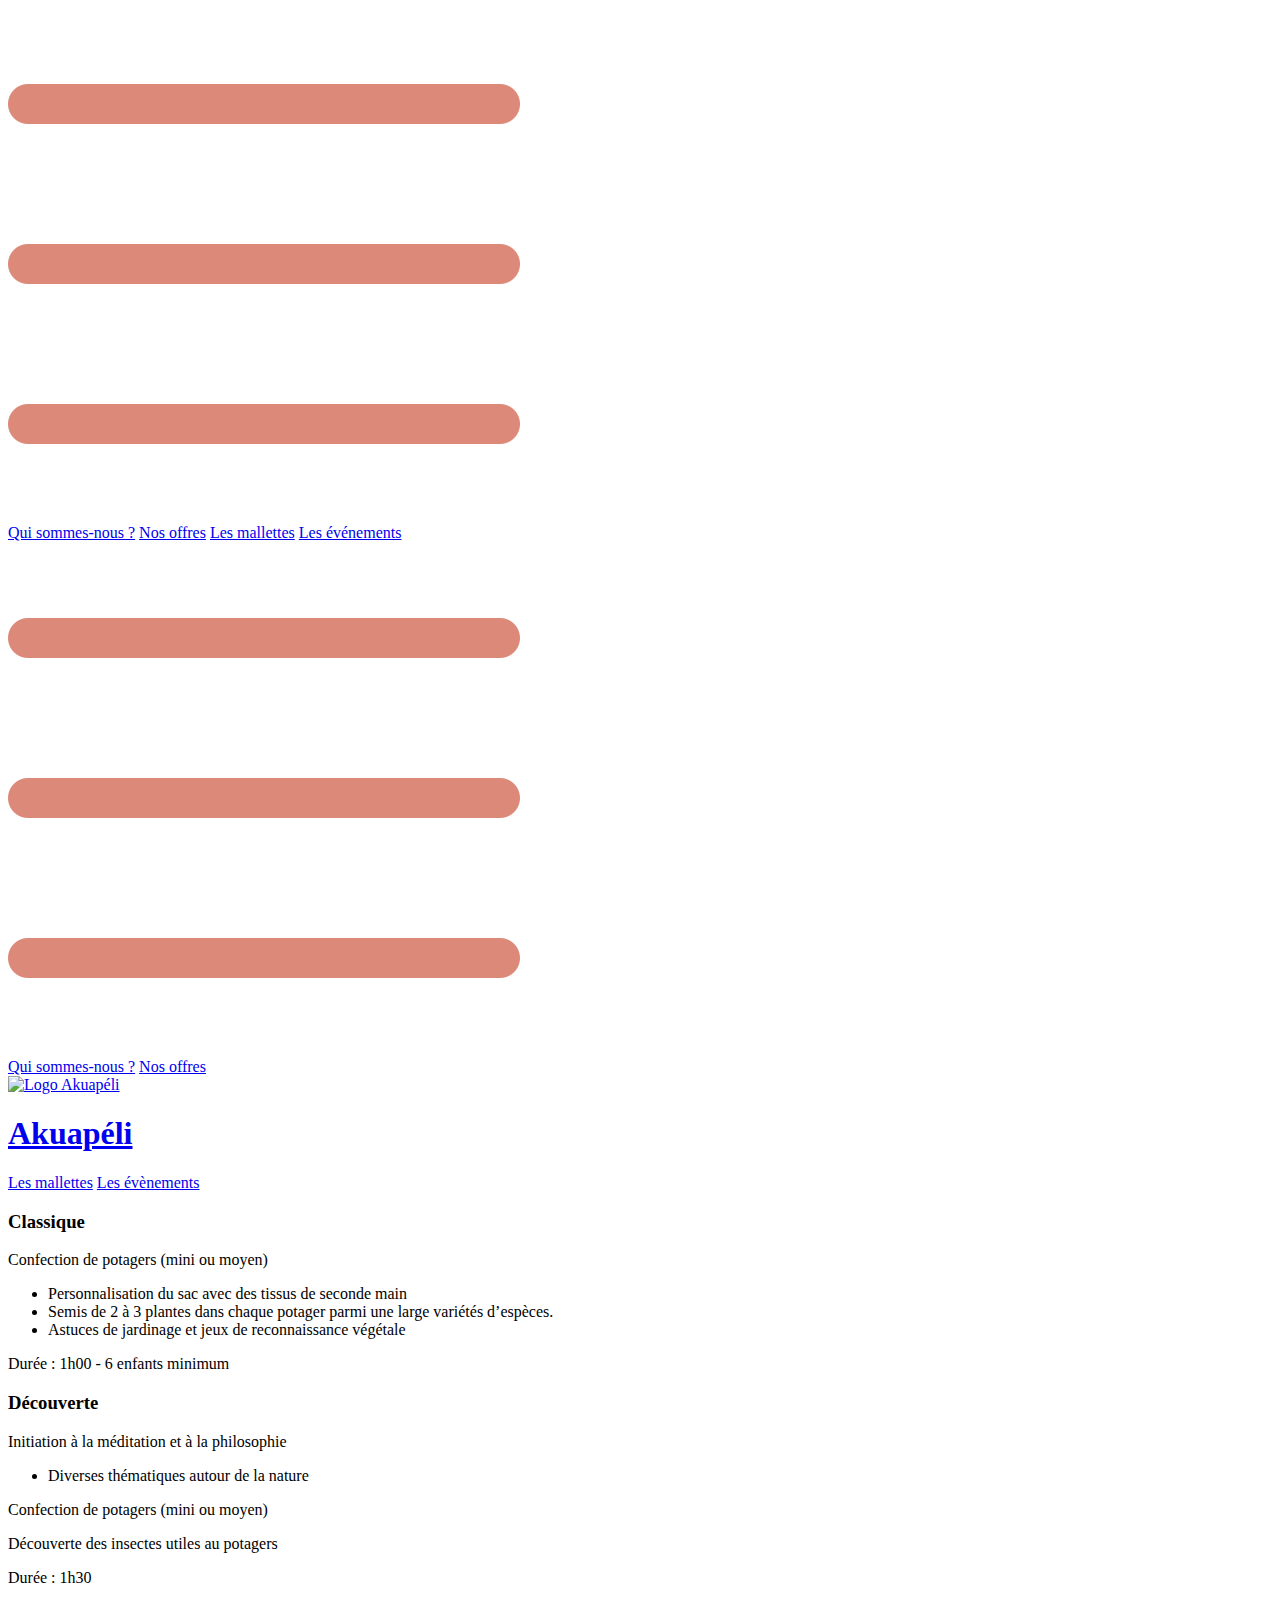
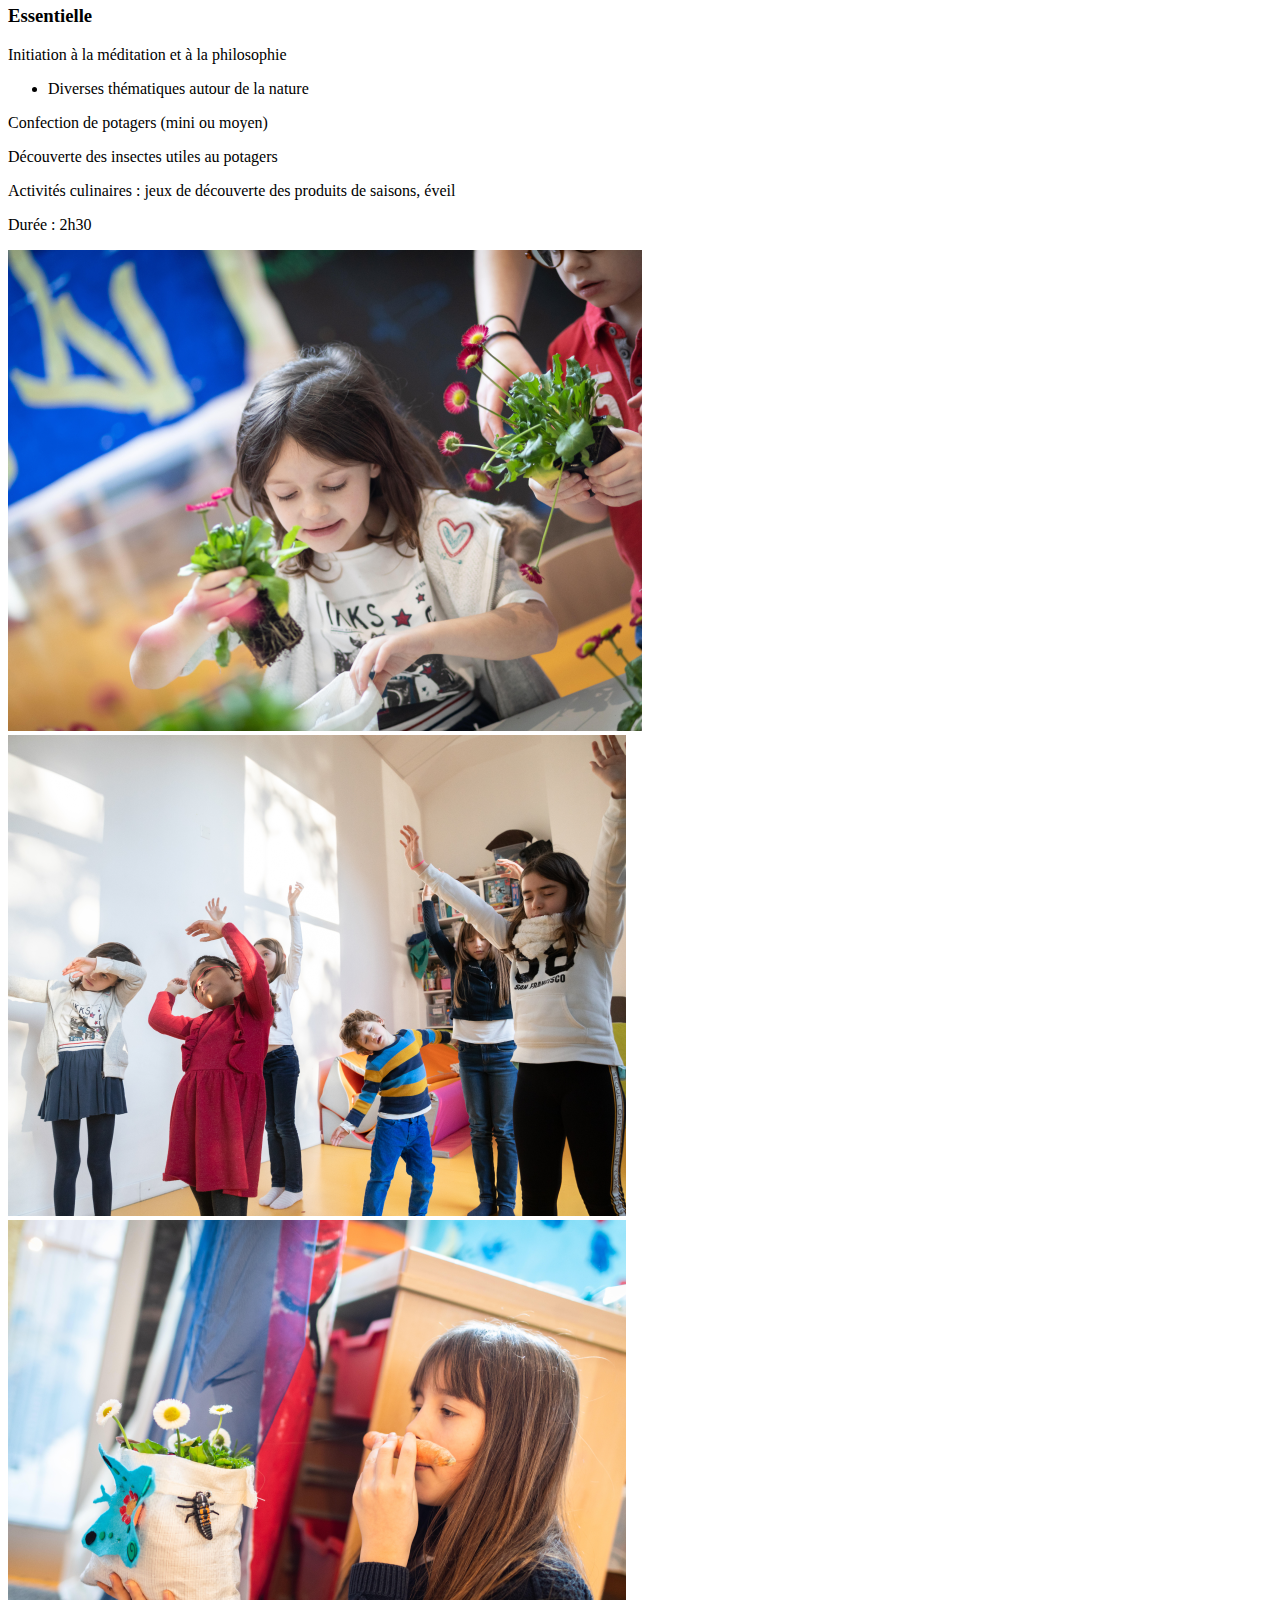
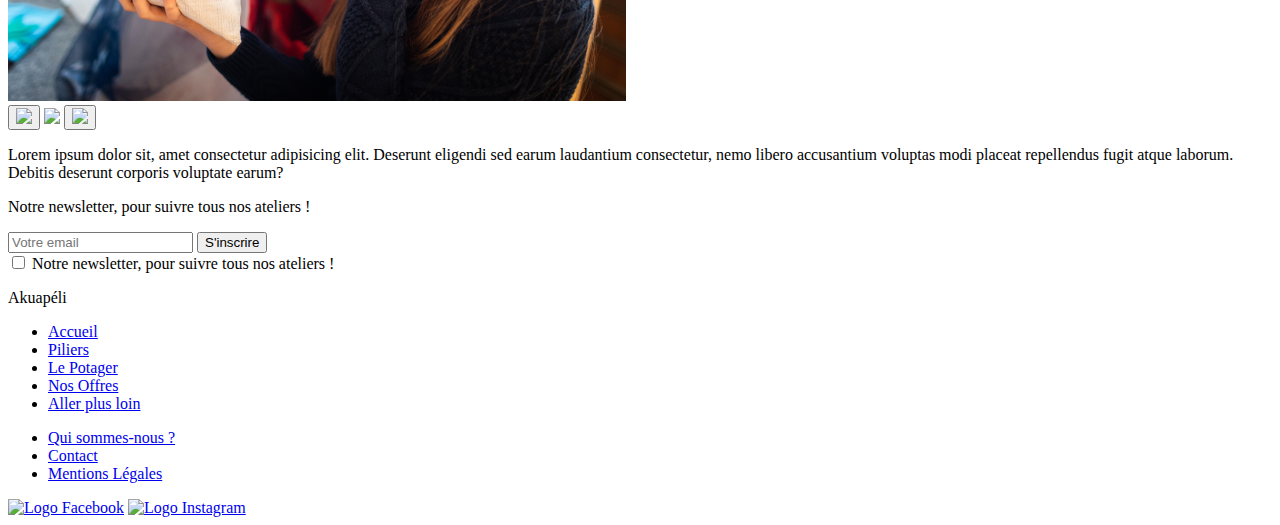
==== Offres.html @ f915d5a1 "add new photo" ====
<!DOCTYPE html>
<html lang="fr">

<head>
    <meta charset="UTF-8">
    <meta name="viewport" content="width=device-width, initial-scale=1.0">
    <meta http-equiv="X-UA-Compatible" content="ie=edge">
    <link rel="stylesheet" href="public/css/Offres.css">
    <link rel="stylesheet" href="public/css/Commun.css">
    <link href="https://fonts.googleapis.com/css?family=Barlow:400,400i,600,700&display=swap" rel="stylesheet">
    <link href="https://fonts.googleapis.com/css?family=Indie+Flower&display=swap" rel="stylesheet">
    <link href="https://fonts.googleapis.com/css?family=Schoolbell&display=swap" rel="stylesheet">
    <title>Akuapéli</title>
</head>

<body>

    <!-- SideBar Smartphone-->

    <section id="menuSideBar">
        <img id="burgerSideBar" src="public/img/menu2.png" alt="Menu Burger">
        <nav id="navBurger">
            <a href="QuiSommesNous.html">Qui sommes-nous ?</a>
            <a href="Offres.html">Nos offres</a>
            <a href="#">Les mallettes</a>
            <a href="#">Les événements</a>
        </nav>
    </section>

<!-- Header Visisble -->

<header id="headerContainer">
        
    <img id="burgerMenu" src="public/img/menu2.png" alt="Menu Burger">

    <div class="headerSection">
        <a id="lienQuiSommesNous" href="QuiSommesNous.html">Qui sommes-nous ?</a>
        <a id="lienOffres" href="Offres.html">Nos offres</a>
    </div>

    <a id="logo" href="OnePage.html">
        <img id="imageLogo" src="./ressources/images/LogoProvisoire.png" alt="Logo Akuapéli">
        <h1>Akuapéli</h1>
    </a>

    <div class="headerSection">
        <a id="lienMalettes" href="#">Les mallettes</a>
        <a id="lienEvenements" href="#">Les évènements</a>
    </div>
</header>

<!-- Offres -->

    <main>
        <section id="offresSection">
            <div id="offresBox">
                <div id="slidesText">
                    <div id="offreClassique">   
                        <div class="offresText slideText showing">
                            <h3>Classique</h3>
                            <p class="offresP"> Confection de potagers (mini ou moyen)</p>
                            <ul>
                                <li>Personnalisation du sac avec des tissus de seconde main</li>       
                                <li id="ancreDecouverte">Semis de 2 à 3 plantes dans chaque potager parmi une large variétés d’espèces.</li>       
                                <li>Astuces de jardinage et jeux  de reconnaissance végétale</li>       
                            </ul>
                            <p class="offresP">Durée : 1h00 - 6 enfants minimum</p>
                        </div>
                    </div>
                    <div id="offreDecouverte">   
                        <div class="offresText slideText">
                            <h3>Découverte</h3>
                            <div>
                                <p class="offresP">Initiation à la méditation et à la philosophie</p>
                                <ul>
                                    <li id="ancreEssentielle">Diverses thématiques autour de la nature </li>       
                                </ul> 
                                <p class="offresP">Confection de potagers (mini ou moyen)</p>
                                <p class="offresP">Découverte des insectes utiles au potagers</p>
                            </div>
                            <p class="offresP">Durée : 1h30</p>
                        </div>
                    </div>
                    <div id="offreEssentielle">
                        <div class="offresText slideText">
                            <h3>Essentielle</h3>
                            <div>
                                <p class="offresP">Initiation à la méditation et à la philosophie</p>
                                <ul>
                                    <li>Diverses thématiques autour de la nature </li>       
                                </ul> 
                                <p class="offresP">Confection de potagers (mini ou moyen)</p>
                                <p class="offresP">Découverte des insectes utiles au potagers</p>
                                <p class="offresP">Activités culinaires : jeux de découverte des produits de saisons, éveil </p>
                            </div>
                            <p class="offresP">Durée : 2h30</p>
                        </div>
                    </div>
                </div>
                <div id="slidesImg">
                    <div id="sliderImgWrapper">
                        <div class="sliderImgBox"><img class="slideImg" id="active" src="public/img/Classique.png"></div><div class="sliderImgBox"><img class="slideImg" src="public/img/Decouverte.png"></div><div class="sliderImgBox"><img class="slideImg" src="public/img/Essentiel.png"></div>
                    </div>
                </div>
            </div>
            <div id="control">
                <button><img src="public/img/lefetarrow.png" id="previous" class="controlArrow"></button>
                <img src="public/img/1sur3.png" id="controlNumber">
                <button><img src="public/img/rightarrow.png" id="next" class="controlArrow"></button>
            </div>

            <p id="offresPlus">Lorem ipsum dolor sit, amet consectetur adipisicing elit. Deserunt eligendi sed earum laudantium consectetur, nemo libero accusantium voluptas modi placeat repellendus fugit atque laborum. Debitis deserunt corporis voluptate earum?</p>
        </section>
    </main>

        <!-- Footer -->

    <footer id="footerContainer">
        <div id="newsletter">
            <p>Notre newsletter, pour suivre tous nos ateliers !</p>
            <form id="newsletterForm" action="#">
                <div id="input">
                    <input type="text" placeholder="Votre email">
                    <button id="boutonViolet">S'inscrire</button>
                </div>
                <div id="checkbox">
                    <input type="checkbox" name="#" id="conditions">
                    <label for="conditions">Notre newsletter, pour suivre tous nos ateliers !</label>
                </div>
            </form>
        </div>

        <div id="infosFooter">
            <p>Akuapéli</p>

            <ul id="arbo">
                <li><a href="#">Accueil</a></li>
                <li><a href="#">Piliers</a></li>
                <li><a href="#">Le Potager</a></li>
                <li><a href="#">Nos Offres</a></li>
                <li><a href="#">Aller plus loin</a></li>
            </ul>

            <ul id="etc">
                <!-- Changement -->
                <li><a href="QuiSommesNous.html">Qui sommes-nous ?</a></li>  
                <li><a href="#">Contact</a></li>
                <li><a href="#">Mentions Légales</a></li>
            </ul>

            <div id="socialNetworks">
                <a href="#"><img src="public/img/FB.png" alt="Logo Facebook"></a>
                <a href="#"><img src="public/img/Insta.png" alt="Logo Instagram"></a>
            </div>
        </div>
    </footer>

    <script src="public/js/Offres.js"></script>
</body>
</html>
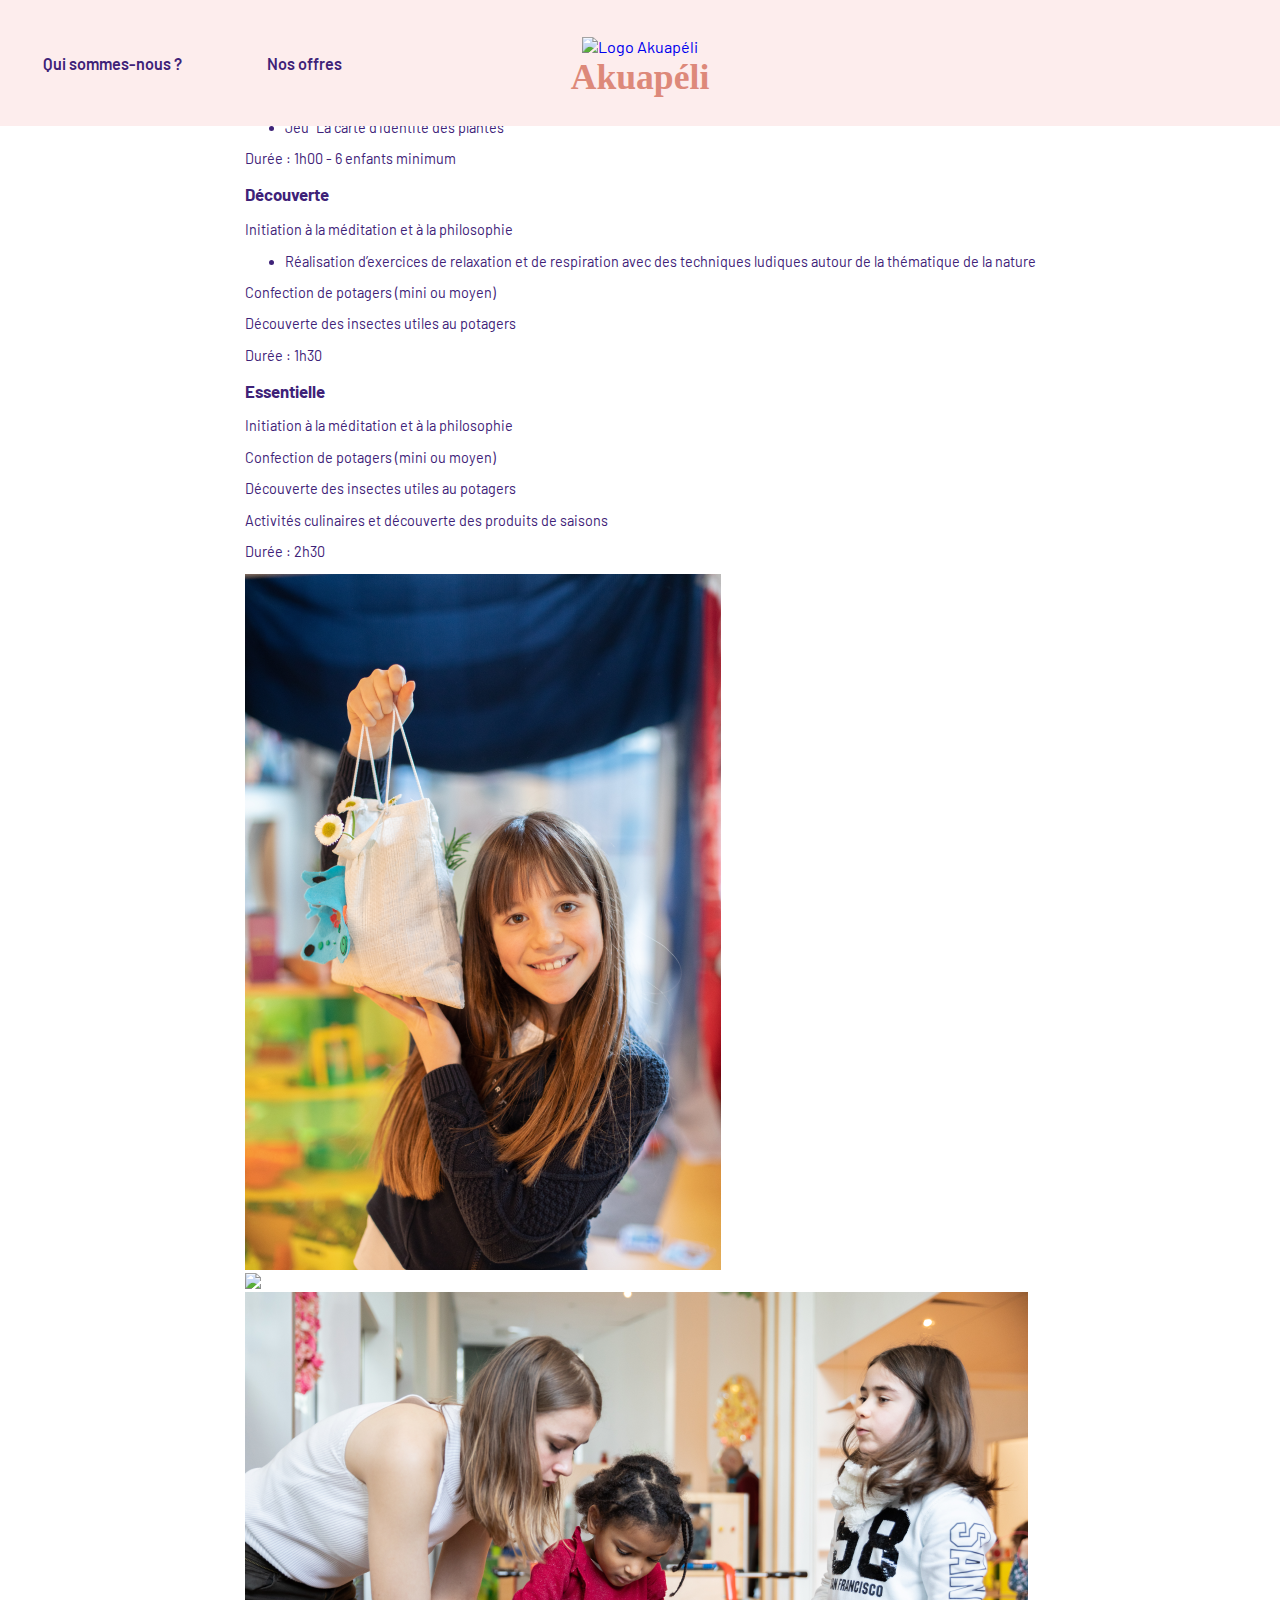
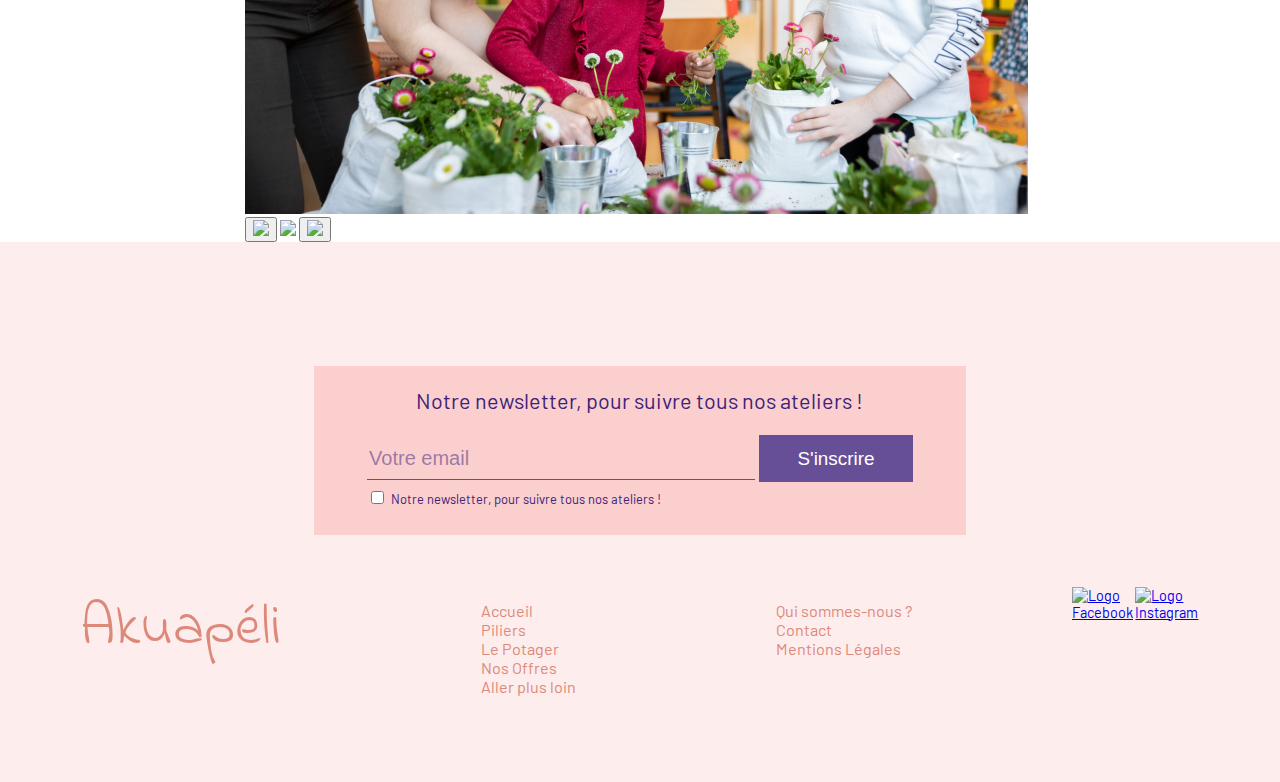
==== commit aaf0dc85: "add clean text" ====
--- a/Offres.html
+++ b/Offres.html
@@ -22,8 +22,8 @@
         <nav id="navBurger">
             <a href="QuiSommesNous.html">Qui sommes-nous ?</a>
             <a href="Offres.html">Nos offres</a>
-            <a href="#">Les mallettes</a>
-            <a href="#">Les événements</a>
+            <!-- <a href="#" class="coming">Les mallettes</a>
+            <a href="#" class="coming">Les événements</a> -->
         </nav>
     </section>
 
@@ -43,9 +43,9 @@
         <h1>Akuapéli</h1>
     </a>
 
-    <div class="headerSection">
-        <a id="lienMalettes" href="#">Les mallettes</a>
-        <a id="lienEvenements" href="#">Les évènements</a>
+    <div class="headerSection coming">
+        <!-- <a id="lienMalettes" href="#">Les mallettes</a>
+        <a id="lienEvenements" href="#">Les évènements</a> -->
     </div>
 </header>
 
@@ -61,8 +61,8 @@
                             <p class="offresP"> Confection de potagers (mini ou moyen)</p>
                             <ul>
                                 <li>Personnalisation du sac avec des tissus de seconde main</li>       
-                                <li id="ancreDecouverte">Semis de 2 à 3 plantes dans chaque potager parmi une large variétés d’espèces.</li>       
-                                <li>Astuces de jardinage et jeux  de reconnaissance végétale</li>       
+                                <li id="ancreDecouverte"> Activité jardinage : sélection de 2 à 4 plantes parmi un large choix d’espèces différentes. </li>       
+                                <li>Jeu “La carte d’identité des plantes”</li>       
                             </ul>
                             <p class="offresP">Durée : 1h00 - 6 enfants minimum</p>
                         </div>
@@ -73,7 +73,7 @@
                             <div>
                                 <p class="offresP">Initiation à la méditation et à la philosophie</p>
                                 <ul>
-                                    <li id="ancreEssentielle">Diverses thématiques autour de la nature </li>       
+                                    <li id="ancreEssentielle">Réalisation d’exercices de relaxation et de respiration avec des techniques ludiques autour de la thématique de la nature  </li>       
                                 </ul> 
                                 <p class="offresP">Confection de potagers (mini ou moyen)</p>
                                 <p class="offresP">Découverte des insectes utiles au potagers</p>
@@ -85,13 +85,10 @@
                         <div class="offresText slideText">
                             <h3>Essentielle</h3>
                             <div>
-                                <p class="offresP">Initiation à la méditation et à la philosophie</p>
-                                <ul>
-                                    <li>Diverses thématiques autour de la nature </li>       
-                                </ul> 
+                                <p class="offresP">Initiation à la méditation et à la philosophie</p> 
                                 <p class="offresP">Confection de potagers (mini ou moyen)</p>
                                 <p class="offresP">Découverte des insectes utiles au potagers</p>
-                                <p class="offresP">Activités culinaires : jeux de découverte des produits de saisons, éveil </p>
+                                <p class="offresP">Activités culinaires et découverte des produits de saisons </p>
                             </div>
                             <p class="offresP">Durée : 2h30</p>
                         </div>
@@ -99,7 +96,7 @@
                 </div>
                 <div id="slidesImg">
                     <div id="sliderImgWrapper">
-                        <div class="sliderImgBox"><img class="slideImg" id="active" src="public/img/Classique.png"></div><div class="sliderImgBox"><img class="slideImg" src="public/img/Decouverte.png"></div><div class="sliderImgBox"><img class="slideImg" src="public/img/Essentiel.png"></div>
+                        <div class="sliderImgBox"><img class="slideImg" id="active" src="public/img/enfants&potagers.png"></div><div class="sliderImgBox"><img class="slideImg" src="public/img/Enfants.png"></div><div class="sliderImgBox"><img class="slideImg" src="public/img/Accueil.png"></div>
                     </div>
                 </div>
             </div>
@@ -109,7 +106,7 @@
                 <button><img src="public/img/rightarrow.png" id="next" class="controlArrow"></button>
             </div>
 
-            <p id="offresPlus">Lorem ipsum dolor sit, amet consectetur adipisicing elit. Deserunt eligendi sed earum laudantium consectetur, nemo libero accusantium voluptas modi placeat repellendus fugit atque laborum. Debitis deserunt corporis voluptate earum?</p>
+            <!-- <p id="offresPlus">Lorem ipsum dolor sit, amet consectetur adipisicing elit. Deserunt eligendi sed earum laudantium consectetur, nemo libero accusantium voluptas modi placeat repellendus fugit atque laborum. Debitis deserunt corporis voluptate earum?</p> -->
         </section>
     </main>
 
--- a/public/css/Commun.css
+++ b/public/css/Commun.css
@@ -0,0 +1,409 @@
+body {
+    width: auto;
+    height: auto;
+    margin : 0; 
+    padding: 0; 
+    text-decoration: none;
+    display: flex; 
+    flex-direction: column;
+    align-items: center;
+    font-family: 'Barlow', sans-serif;
+    color: #3E2278;
+    font-size: 1.125vw;
+}
+
+/* Header SideBar */
+
+#menuSideBar {
+    display: none;
+}
+
+#burgerMenu{
+    display: none;
+}
+
+/* Header */
+
+header {
+    width: 100%;
+    height: 14vh;
+    background-color: #FDEDED;
+    display: flex;
+    justify-content: space-evenly;
+    align-items: center;
+    font-family: 'Barlow', sans-serif;
+    font-size: 1.125em;
+    position: fixed;
+    z-index: 10;
+}
+
+header .headerSection {
+    width: 30%;
+    height: 14vh;
+    display: flex;
+    justify-content: space-around;
+    align-items: center;
+}
+
+header .headerSection a {
+    height: 50%;
+    display: flex;
+    flex-direction: column;
+    justify-content: center;
+    align-items: center;
+    text-decoration: none;
+    font-weight: 600;
+    color: #3E2278;
+    transition: 0.3s;
+}
+
+header .headerSection a:hover {
+    color: #DD897A;
+}
+
+header #logo {
+    width: 40%;
+    height: 14vh;
+    display: flex;
+    flex-direction: column;
+    justify-content: center;
+    align-items: center;
+    text-decoration: none;
+}
+
+header #logo h1 {
+    margin: 0;
+    font-family: 'Schoolbell', cursive;
+    font-size: 2em;
+    color: #DD897A;
+}
+
+/* Responsive Header */
+
+@media screen and (max-width: 1366px){
+    header #logo{
+        margin-top: 1vh;
+    }
+}
+
+@media screen and (max-width: 1280px){
+    header #logo h1 {
+        font-size: 2.2em;
+    }
+}
+
+@media screen and (max-width: 1024px){
+    header {
+        height: 10vh;
+    }
+
+    header #logo h1 {
+        font-size: 3em;
+    }
+
+    header .headerSection{
+        width: 80%;
+        display: flex;
+        justify-content: space-around;
+        align-items: center;
+    }
+
+    .headerSection a{
+        font-size: 1.7em;
+    }
+}
+
+@media screen and (max-width: 768px){
+    .headerSection a{
+        font-size: 1.7em;
+    }
+}
+
+@media screen and (max-width: 414px){
+
+    #headerContainer .headerSection{
+        display: none;
+    }
+
+    #headerContainer{
+        display: flex; 
+        justify-content: center;
+        align-items: center;
+        position: fixed;
+        z-index: 3;
+    }
+
+    #burgerMenu{
+        display: flex; 
+        width: 15%;
+        object-fit: cover;
+        margin: 0;
+        position: absolute;
+        left: 5vw;
+    }
+
+    #headerContainer #logo #imageLogo{
+        width: 25%;
+        object-fit: cover;
+        margin: 0;
+    }
+
+    #headerContainer #logo h1{
+        font-size: 4em;
+        margin: 0;
+    }
+
+    /* Menu SideBar */
+
+    #menuSideBar{
+        width: 100%;
+        height: 100%;
+        display: flex; 
+        flex-direction: column;
+        justify-content: flex-start;
+        align-items: flex-start;
+        z-index: 15;
+        position: fixed;
+        background-color:#FACFCE ;
+        transform: translateX(-100%);
+        transition: 1s;
+    }
+
+    #burgerSideBar{
+        width: 15%;
+        height: 8%;
+        object-fit: cover;
+        margin-left: 4vw;
+    }
+
+    #navBurger{ 
+        display: flex; 
+        flex-direction: column;
+        justify-content: space-evenly;
+        height: 45%;
+        margin-left: 6vw;
+    }
+
+    #navBurger a{
+        text-decoration: none;
+        font-size: 8em;
+    }
+
+    .open{
+        transform: translateX(0%)!important;
+        transition: 1s;
+    }
+}
+
+@media screen and (max-width: 320px){}
+
+/* Section principale */
+
+main{
+    width: 100%;
+    display: flex;
+    flex-direction: column;
+    align-items: center;
+}
+
+h2{
+    margin-top: 0;
+    font-family: 'Indie Flower', cursive;
+    color: #DD897A;
+    font-size: 3em;
+}
+
+.questionBox{
+    background: #FACFCE;
+    height: 15vh;
+    width: 25vw;
+    display: flex;
+    flex-direction: column;
+    align-items: center;
+    justify-content: center;
+}
+
+.questionBox p{
+    font-family: 'Indie Flower', cursive;
+    font-size: 1.75em; 
+    margin: 5px;
+}
+
+.lirePlus{
+    display: flex; 
+    flex-direction: column;
+    align-items: center;
+    justify-content: center;
+    width: 6.5vw;
+    height: 6.5vw;
+    border-radius: 50%;
+    background-color: #ffffff;
+    border: 1.5px  #3E2278 solid;
+    color: #3E2278;
+}
+
+.lirePlus a{
+    text-decoration: none;
+}
+
+.lirePlus p {
+    font-size: 1vw;
+    font-weight: 600;
+    margin: 0;
+}
+
+.plus {
+    font-size: 1.5em;
+    font-weight: 400;
+}
+
+#boutonViolet{
+    background-color: #674F98;
+    color: #ffffff;
+    padding: 1vw 3vw;
+    border: none; 
+}
+
+/* Footer */
+
+#footerContainer{
+    width: 100%;
+    height: 60vh;
+    display: flex;
+    flex-direction: column;
+    justify-content: center;
+    align-items: center;
+    background-color: #FDEDED;
+    font-family: 'Barlow', sans-serif;
+}
+
+/* Newsletter du Footer */
+
+#newsletter {
+    width: 51vw;
+    margin: 4% 0 4% 0;
+    padding-bottom: 3vh;
+    display: flex;
+    flex-direction: column;
+    justify-content: center;
+    align-items: center;
+    background: #FACFCE;
+    font-size: 1.5em; 
+    color: #3E2278;
+}
+
+footer #newsletter #newsletterForm {
+    display: flex;
+    flex-direction: column;
+    justify-content: center;
+    align-items: flex-start;
+}
+
+footer #newsletter #newsletterForm #input input {
+    width: 30vw;
+    height: 4vh;
+    background: #FACFCE;
+    border: none;
+    border-bottom: 1px solid #674F98;
+}
+
+footer #newsletter #newsletterForm #input input::placeholder {
+    color: rgba(62, 34, 120, 0.5);
+    font-size: 1.5em;
+}
+
+footer #newsletter #newsletterForm #input button {
+    border: none;
+    font-size: 0.875em;
+}
+
+footer #newsletter #newsletterForm #checkbox label {
+    font-size: 0.6em;
+}
+
+/* Reste du Footer */
+
+footer #infosFooter {
+    width: 100%;
+    display: flex;
+    justify-content: space-around;
+    align-items: flex-start;
+}
+
+footer #infosFooter p {
+    margin: 0;
+    font-family: 'Indie Flower', cursive;
+    font-size: 4em;
+    color: #DD897A;
+}
+
+footer #infosFooter ul li {
+    font-family: 'Barlow', sans-serif;
+    font-size: 1.125em; 
+    list-style: none;
+}
+
+footer #infosFooter ul li a {
+    color: #DD897A;
+    text-decoration: none;
+}
+
+footer #infosFooter div {
+    width: 10%;
+    display: flex;
+    justify-content: space-around;
+    align-items: center;
+}
+
+/* Footer Responsive */
+
+@media screen and (max-width: 1024px){
+    #footerContainer{
+        height: 30vh;
+    }
+
+    #arbo, #etc a{
+        font-size: 1.5em;
+    }
+}
+
+@media screen and (max-width: 768px){
+    #footerContainer{
+        height: 40vh;
+    }
+
+    #newsletter{
+        margin-top: 2vw;
+    }
+
+    #socialNetworks a{
+        margin-right: 1vw;
+    }
+}
+
+@media screen and (max-width: 414px){
+    #footerContainer{
+        height: 30vh;
+    }
+
+    #newsletter{
+        width: 100%;
+        height: 35vh;
+        margin: 0;
+    }
+
+    #newsletterForm{
+        width: 30vw;
+        display: flex;
+        flex-direction: column;
+        align-items: center;
+    }
+
+    #socialNetworks img{
+        width: 90%;
+    }
+
+    footer #newsletter #newsletterForm #input input::placeholder {
+        font-size: 1em;
+    }
+}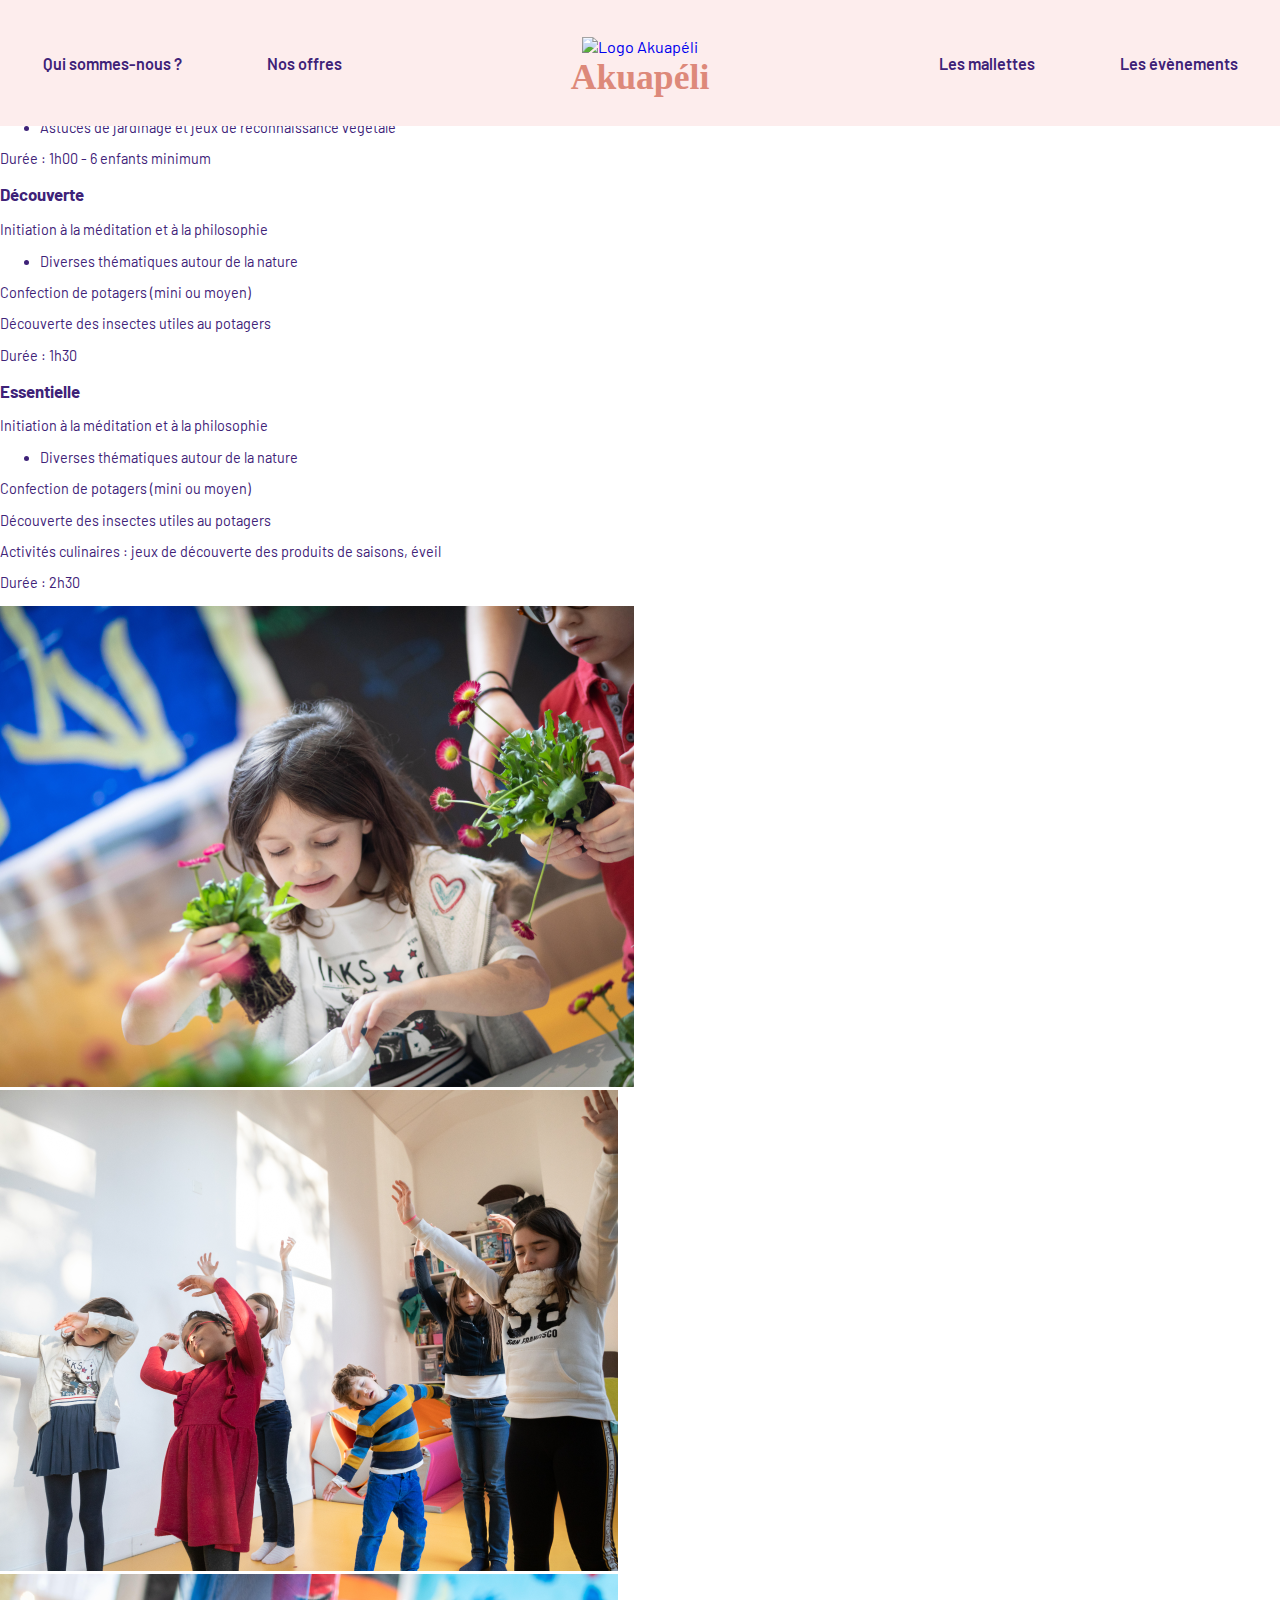
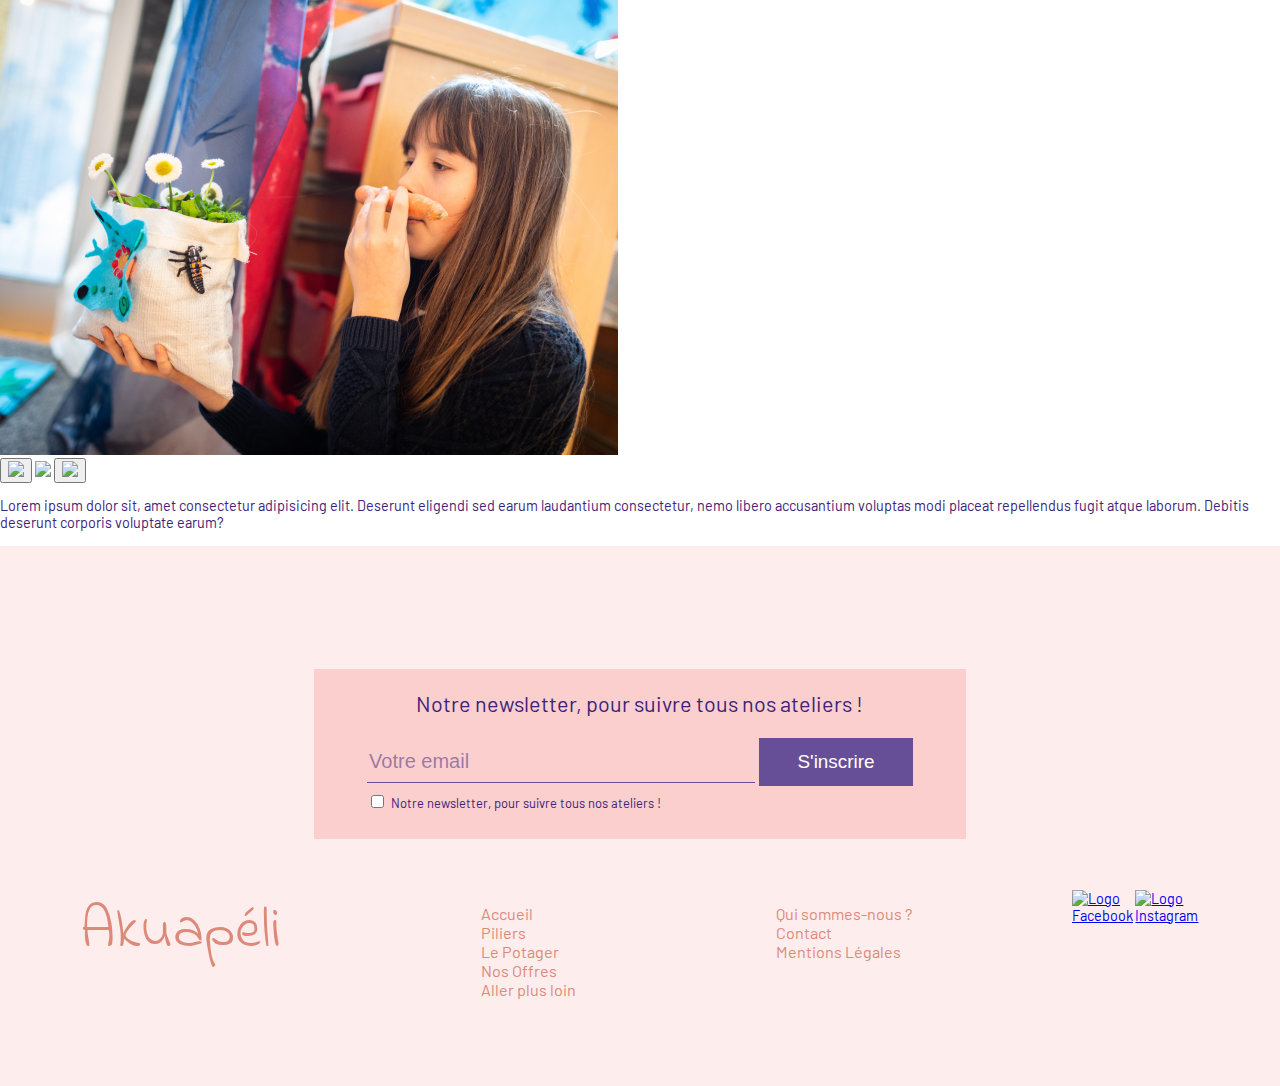
==== commit 1e591b39: "Merge pull request #38 from Julie-Brun/cleanPhoto" ====
--- a/Offres.html
+++ b/Offres.html
@@ -22,8 +22,8 @@
         <nav id="navBurger">
             <a href="QuiSommesNous.html">Qui sommes-nous ?</a>
             <a href="Offres.html">Nos offres</a>
-            <!-- <a href="#" class="coming">Les mallettes</a>
-            <a href="#" class="coming">Les événements</a> -->
+            <a href="#">Les mallettes</a>
+            <a href="#">Les événements</a>
         </nav>
     </section>
 
@@ -43,9 +43,9 @@
         <h1>Akuapéli</h1>
     </a>
 
-    <div class="headerSection coming">
-        <!-- <a id="lienMalettes" href="#">Les mallettes</a>
-        <a id="lienEvenements" href="#">Les évènements</a> -->
+    <div class="headerSection">
+        <a id="lienMalettes" href="#">Les mallettes</a>
+        <a id="lienEvenements" href="#">Les évènements</a>
     </div>
 </header>
 
@@ -61,8 +61,8 @@
                             <p class="offresP"> Confection de potagers (mini ou moyen)</p>
                             <ul>
                                 <li>Personnalisation du sac avec des tissus de seconde main</li>       
-                                <li id="ancreDecouverte"> Activité jardinage : sélection de 2 à 4 plantes parmi un large choix d’espèces différentes. </li>       
-                                <li>Jeu “La carte d’identité des plantes”</li>       
+                                <li id="ancreDecouverte">Semis de 2 à 3 plantes dans chaque potager parmi une large variétés d’espèces.</li>       
+                                <li>Astuces de jardinage et jeux  de reconnaissance végétale</li>       
                             </ul>
                             <p class="offresP">Durée : 1h00 - 6 enfants minimum</p>
                         </div>
@@ -73,7 +73,7 @@
                             <div>
                                 <p class="offresP">Initiation à la méditation et à la philosophie</p>
                                 <ul>
-                                    <li id="ancreEssentielle">Réalisation d’exercices de relaxation et de respiration avec des techniques ludiques autour de la thématique de la nature  </li>       
+                                    <li id="ancreEssentielle">Diverses thématiques autour de la nature </li>       
                                 </ul> 
                                 <p class="offresP">Confection de potagers (mini ou moyen)</p>
                                 <p class="offresP">Découverte des insectes utiles au potagers</p>
@@ -85,10 +85,13 @@
                         <div class="offresText slideText">
                             <h3>Essentielle</h3>
                             <div>
-                                <p class="offresP">Initiation à la méditation et à la philosophie</p> 
+                                <p class="offresP">Initiation à la méditation et à la philosophie</p>
+                                <ul>
+                                    <li>Diverses thématiques autour de la nature </li>       
+                                </ul> 
                                 <p class="offresP">Confection de potagers (mini ou moyen)</p>
                                 <p class="offresP">Découverte des insectes utiles au potagers</p>
-                                <p class="offresP">Activités culinaires et découverte des produits de saisons </p>
+                                <p class="offresP">Activités culinaires : jeux de découverte des produits de saisons, éveil </p>
                             </div>
                             <p class="offresP">Durée : 2h30</p>
                         </div>
@@ -96,7 +99,7 @@
                 </div>
                 <div id="slidesImg">
                     <div id="sliderImgWrapper">
-                        <div class="sliderImgBox"><img class="slideImg" id="active" src="public/img/enfants&potagers.png"></div><div class="sliderImgBox"><img class="slideImg" src="public/img/Enfants.png"></div><div class="sliderImgBox"><img class="slideImg" src="public/img/Accueil.png"></div>
+                        <div class="sliderImgBox"><img class="slideImg" id="active" src="public/img/Classique.png"></div><div class="sliderImgBox"><img class="slideImg" src="public/img/Decouverte.png"></div><div class="sliderImgBox"><img class="slideImg" src="public/img/Essentiel.png"></div>
                     </div>
                 </div>
             </div>
@@ -106,7 +109,7 @@
                 <button><img src="public/img/rightarrow.png" id="next" class="controlArrow"></button>
             </div>
 
-            <!-- <p id="offresPlus">Lorem ipsum dolor sit, amet consectetur adipisicing elit. Deserunt eligendi sed earum laudantium consectetur, nemo libero accusantium voluptas modi placeat repellendus fugit atque laborum. Debitis deserunt corporis voluptate earum?</p> -->
+            <p id="offresPlus">Lorem ipsum dolor sit, amet consectetur adipisicing elit. Deserunt eligendi sed earum laudantium consectetur, nemo libero accusantium voluptas modi placeat repellendus fugit atque laborum. Debitis deserunt corporis voluptate earum?</p>
         </section>
     </main>
 
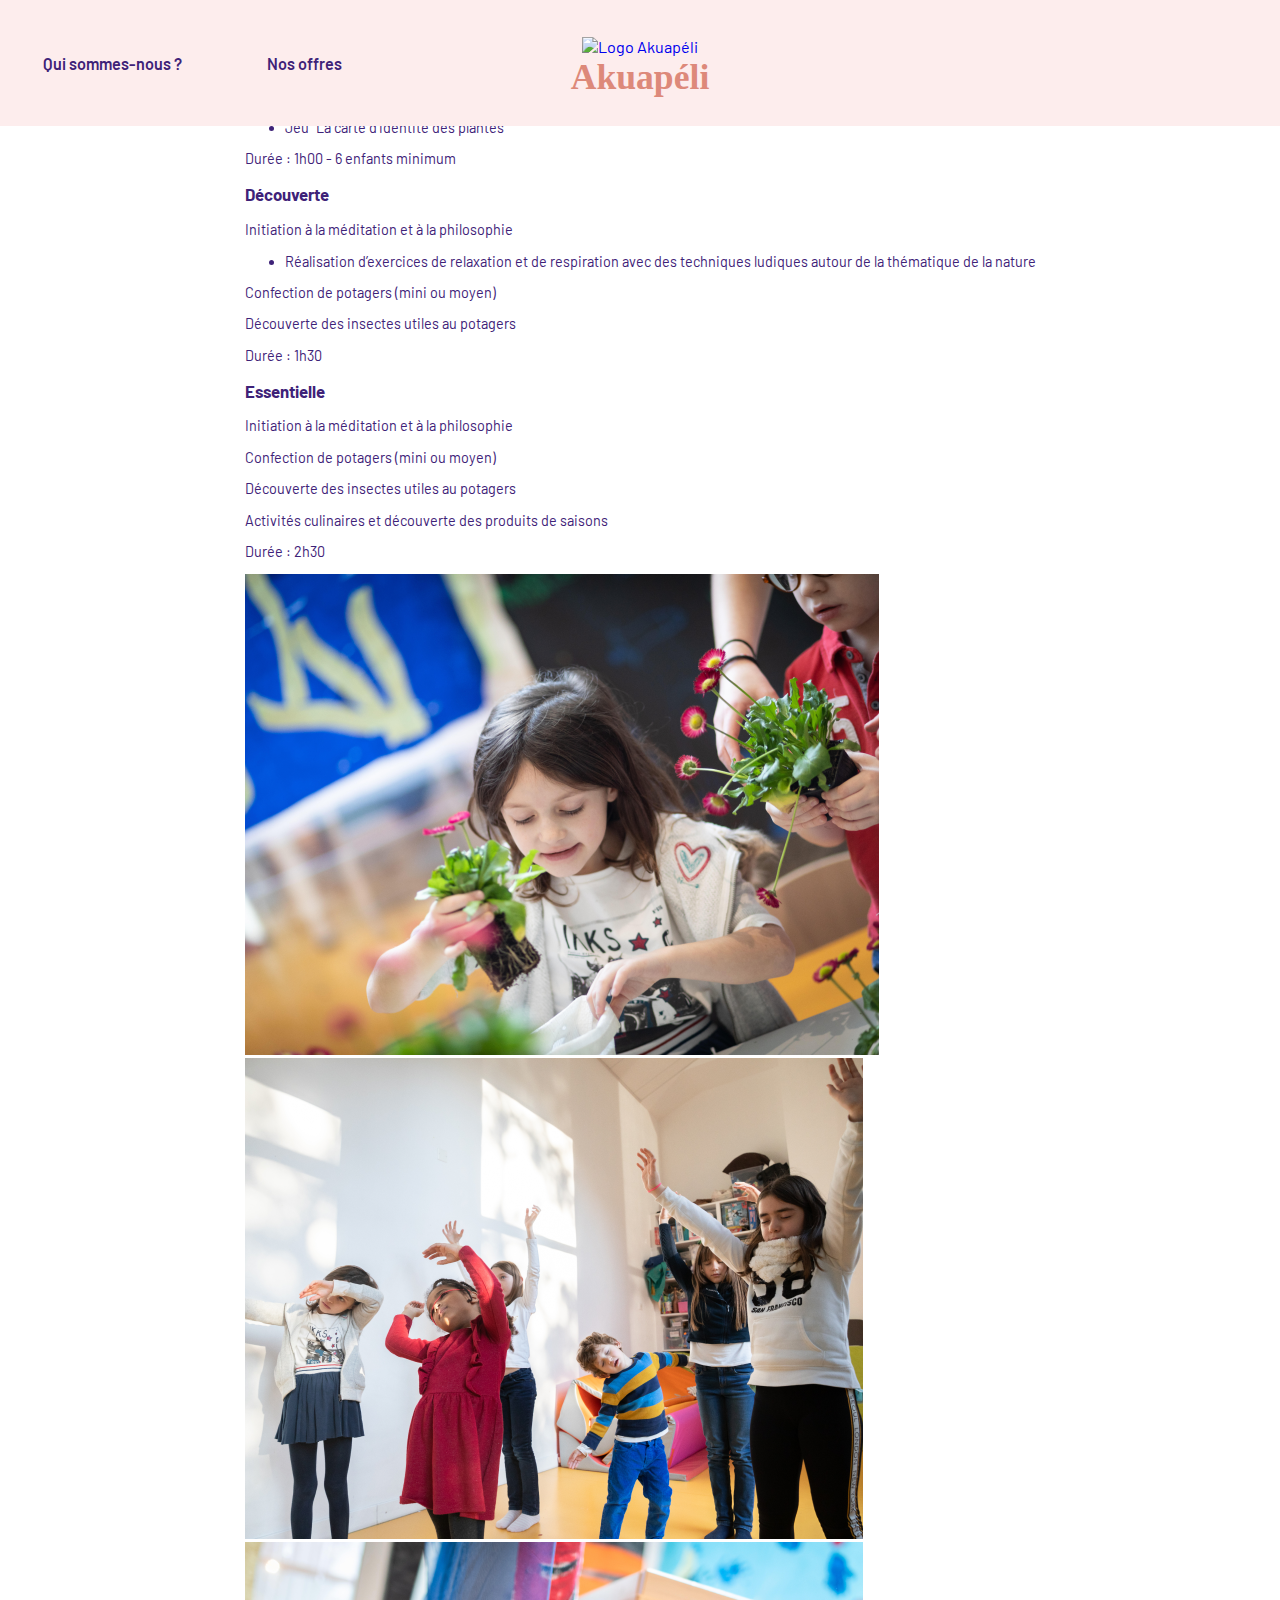
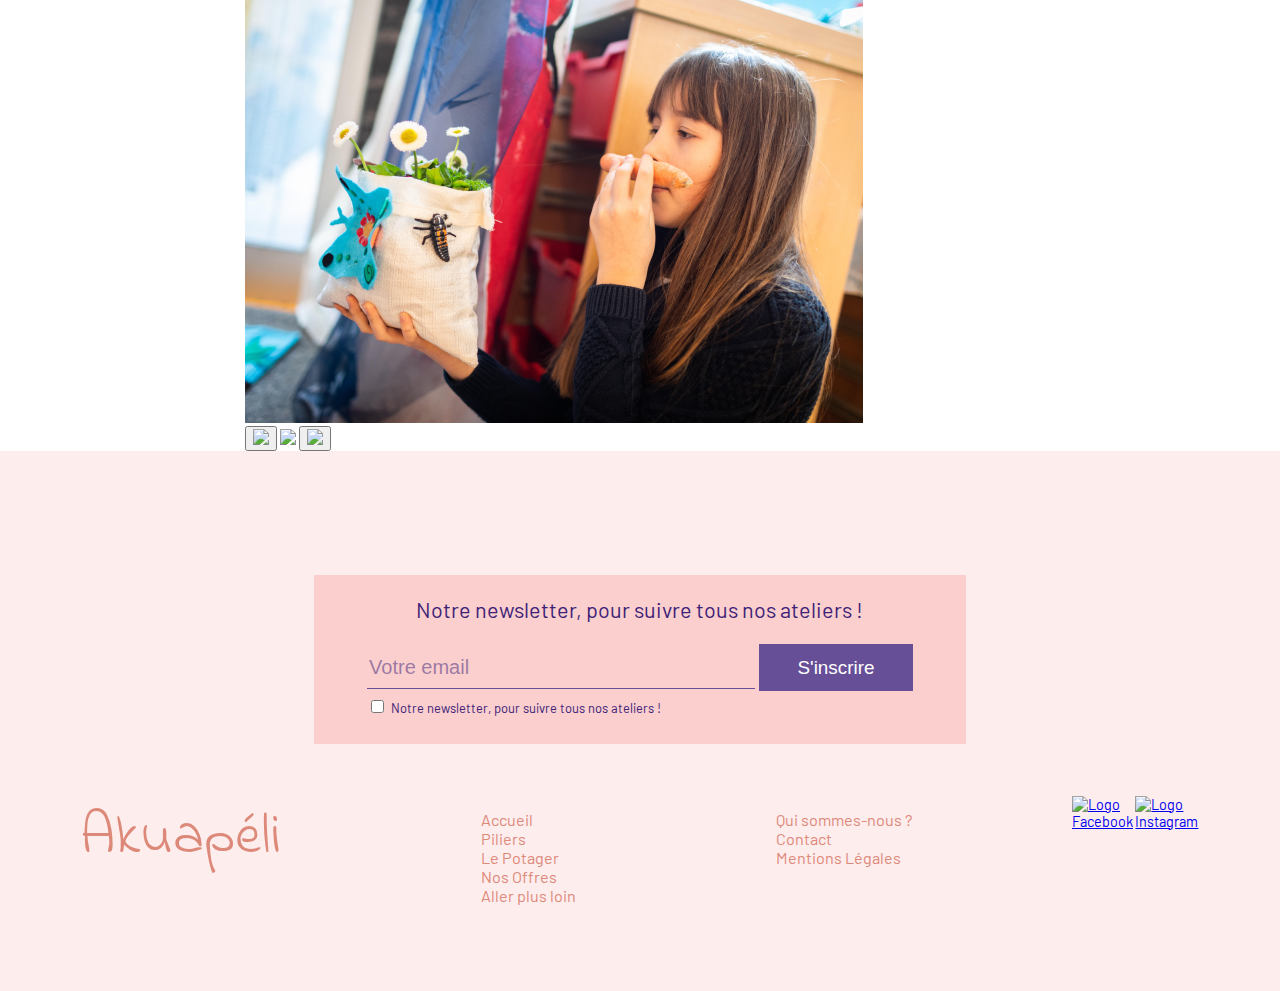
==== commit def6b1f3: "Merge branch 'Developpement' into cleanText" ====
--- a/Offres.html
+++ b/Offres.html
@@ -22,8 +22,8 @@
         <nav id="navBurger">
             <a href="QuiSommesNous.html">Qui sommes-nous ?</a>
             <a href="Offres.html">Nos offres</a>
-            <a href="#">Les mallettes</a>
-            <a href="#">Les événements</a>
+            <!-- <a href="#" class="coming">Les mallettes</a>
+            <a href="#" class="coming">Les événements</a> -->
         </nav>
     </section>
 
@@ -43,9 +43,9 @@
         <h1>Akuapéli</h1>
     </a>
 
-    <div class="headerSection">
-        <a id="lienMalettes" href="#">Les mallettes</a>
-        <a id="lienEvenements" href="#">Les évènements</a>
+    <div class="headerSection coming">
+        <!-- <a id="lienMalettes" href="#">Les mallettes</a>
+        <a id="lienEvenements" href="#">Les évènements</a> -->
     </div>
 </header>
 
@@ -61,8 +61,8 @@
                             <p class="offresP"> Confection de potagers (mini ou moyen)</p>
                             <ul>
                                 <li>Personnalisation du sac avec des tissus de seconde main</li>       
-                                <li id="ancreDecouverte">Semis de 2 à 3 plantes dans chaque potager parmi une large variétés d’espèces.</li>       
-                                <li>Astuces de jardinage et jeux  de reconnaissance végétale</li>       
+                                <li id="ancreDecouverte"> Activité jardinage : sélection de 2 à 4 plantes parmi un large choix d’espèces différentes. </li>       
+                                <li>Jeu “La carte d’identité des plantes”</li>       
                             </ul>
                             <p class="offresP">Durée : 1h00 - 6 enfants minimum</p>
                         </div>
@@ -73,7 +73,7 @@
                             <div>
                                 <p class="offresP">Initiation à la méditation et à la philosophie</p>
                                 <ul>
-                                    <li id="ancreEssentielle">Diverses thématiques autour de la nature </li>       
+                                    <li id="ancreEssentielle">Réalisation d’exercices de relaxation et de respiration avec des techniques ludiques autour de la thématique de la nature  </li>       
                                 </ul> 
                                 <p class="offresP">Confection de potagers (mini ou moyen)</p>
                                 <p class="offresP">Découverte des insectes utiles au potagers</p>
@@ -85,13 +85,10 @@
                         <div class="offresText slideText">
                             <h3>Essentielle</h3>
                             <div>
-                                <p class="offresP">Initiation à la méditation et à la philosophie</p>
-                                <ul>
-                                    <li>Diverses thématiques autour de la nature </li>       
-                                </ul> 
+                                <p class="offresP">Initiation à la méditation et à la philosophie</p> 
                                 <p class="offresP">Confection de potagers (mini ou moyen)</p>
                                 <p class="offresP">Découverte des insectes utiles au potagers</p>
-                                <p class="offresP">Activités culinaires : jeux de découverte des produits de saisons, éveil </p>
+                                <p class="offresP">Activités culinaires et découverte des produits de saisons </p>
                             </div>
                             <p class="offresP">Durée : 2h30</p>
                         </div>
@@ -109,7 +106,7 @@
                 <button><img src="public/img/rightarrow.png" id="next" class="controlArrow"></button>
             </div>
 
-            <p id="offresPlus">Lorem ipsum dolor sit, amet consectetur adipisicing elit. Deserunt eligendi sed earum laudantium consectetur, nemo libero accusantium voluptas modi placeat repellendus fugit atque laborum. Debitis deserunt corporis voluptate earum?</p>
+            <!-- <p id="offresPlus">Lorem ipsum dolor sit, amet consectetur adipisicing elit. Deserunt eligendi sed earum laudantium consectetur, nemo libero accusantium voluptas modi placeat repellendus fugit atque laborum. Debitis deserunt corporis voluptate earum?</p> -->
         </section>
     </main>
 
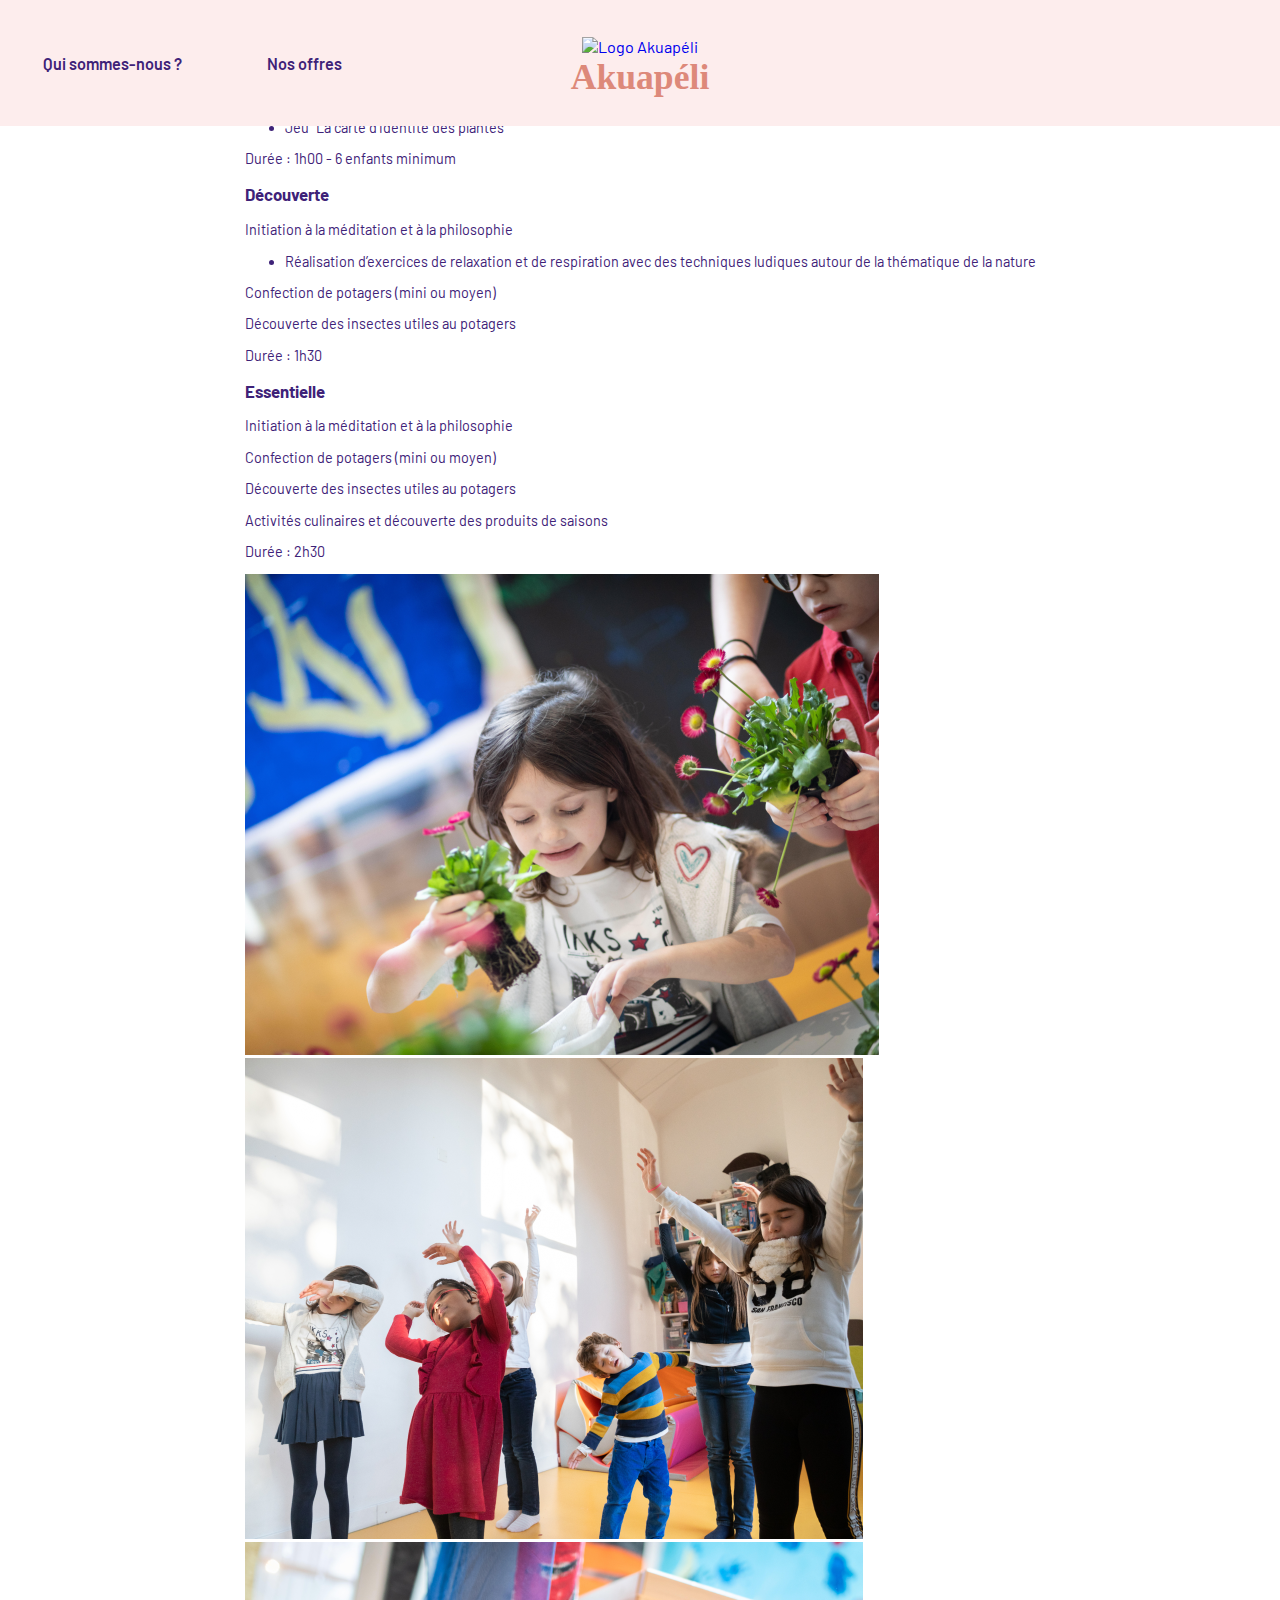
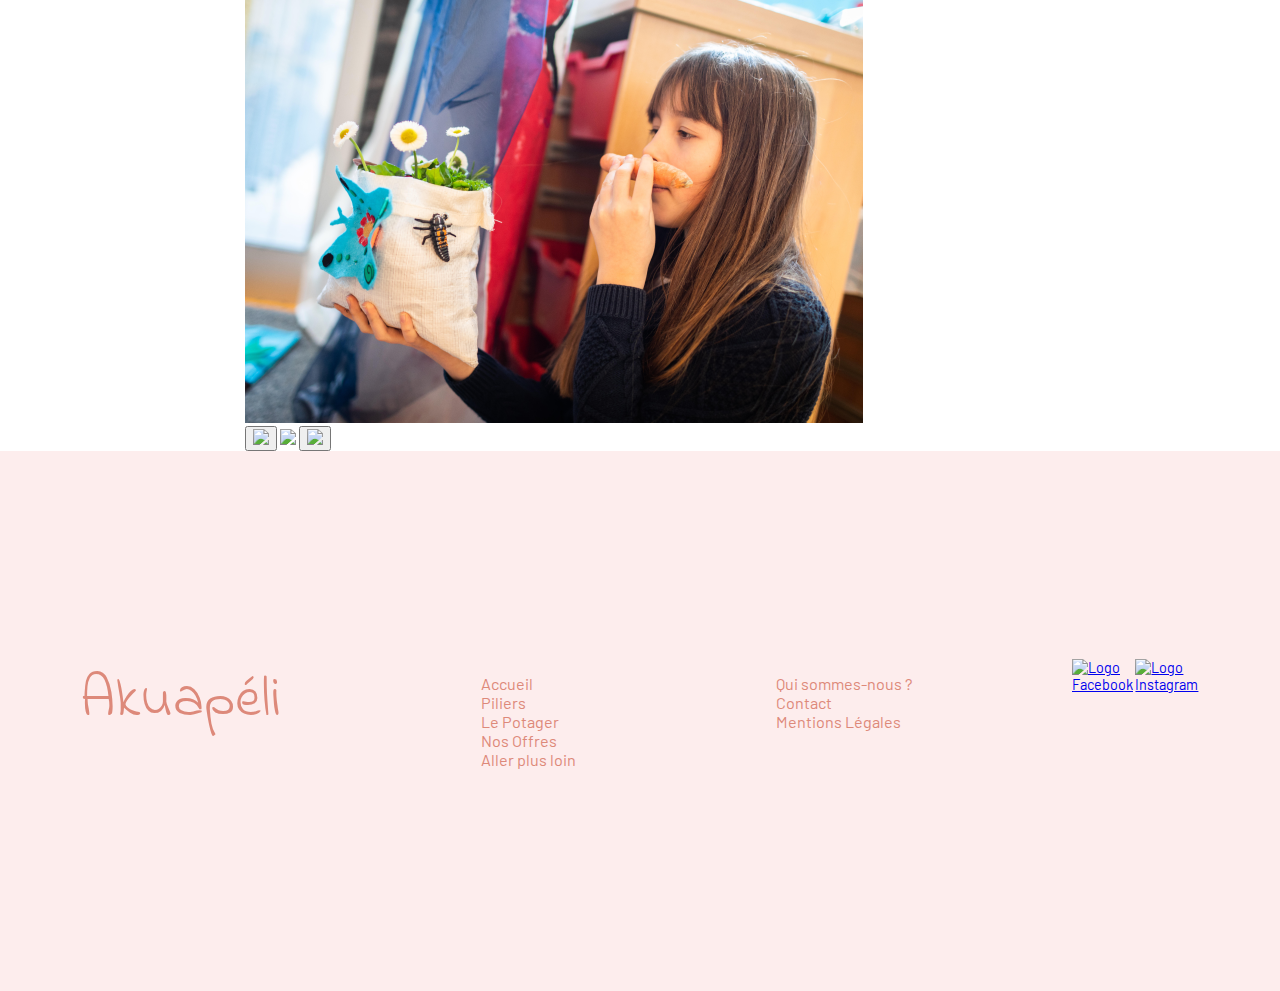
==== commit d0a3633f: "comment newsletter and fix scrolldown" ====
--- a/Offres.html
+++ b/Offres.html
@@ -113,7 +113,7 @@
         <!-- Footer -->
 
     <footer id="footerContainer">
-        <div id="newsletter">
+        <!-- <div id="newsletter">
             <p>Notre newsletter, pour suivre tous nos ateliers !</p>
             <form id="newsletterForm" action="#">
                 <div id="input">
@@ -125,7 +125,7 @@
                     <label for="conditions">Notre newsletter, pour suivre tous nos ateliers !</label>
                 </div>
             </form>
-        </div>
+        </div> -->
 
         <div id="infosFooter">
             <p>Akuapéli</p>
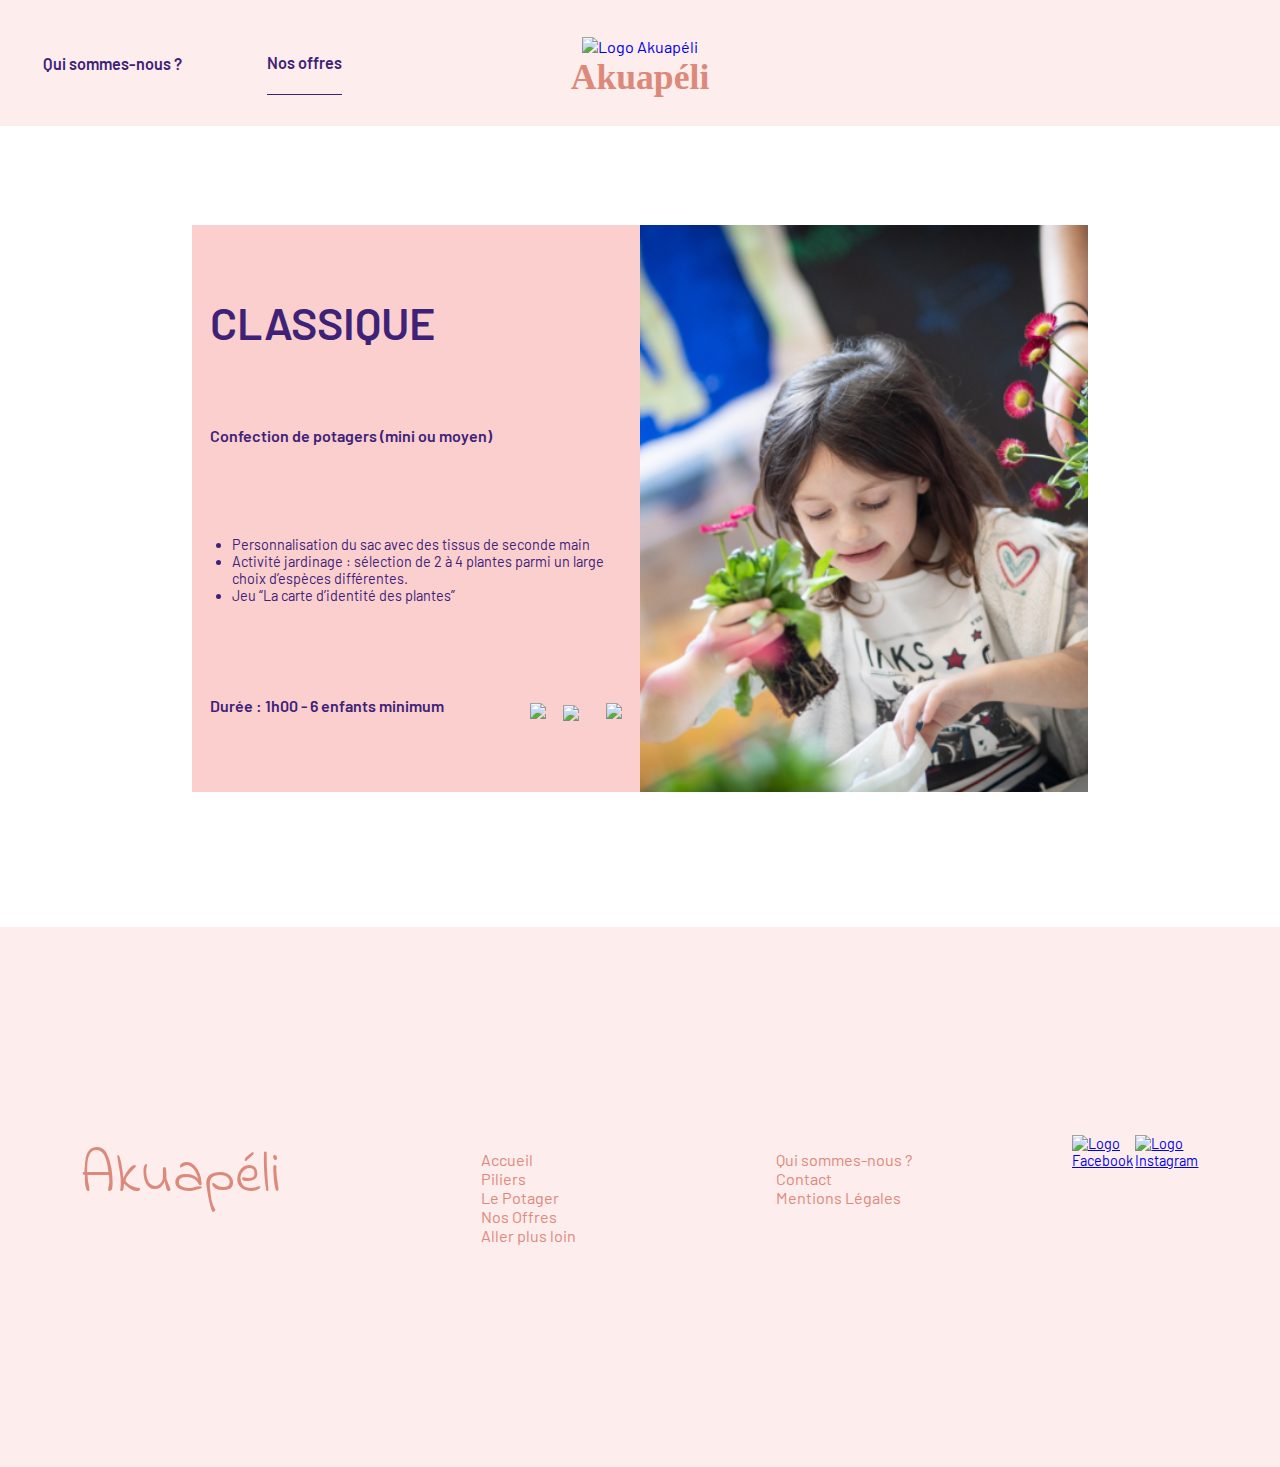
==== commit 62201b9b: "Commit before merging" ====
--- a/Offres.html
+++ b/Offres.html
@@ -1,157 +1,159 @@
-<!DOCTYPE html>
-<html lang="fr">
-
-<head>
-    <meta charset="UTF-8">
-    <meta name="viewport" content="width=device-width, initial-scale=1.0">
-    <meta http-equiv="X-UA-Compatible" content="ie=edge">
-    <link rel="stylesheet" href="public/css/Offres.css">
-    <link rel="stylesheet" href="public/css/Commun.css">
-    <link href="https://fonts.googleapis.com/css?family=Barlow:400,400i,600,700&display=swap" rel="stylesheet">
-    <link href="https://fonts.googleapis.com/css?family=Indie+Flower&display=swap" rel="stylesheet">
-    <link href="https://fonts.googleapis.com/css?family=Schoolbell&display=swap" rel="stylesheet">
-    <title>Akuapéli</title>
-</head>
-
-<body>
-
-    <!-- SideBar Smartphone-->
-
-    <section id="menuSideBar">
-        <img id="burgerSideBar" src="public/img/menu2.png" alt="Menu Burger">
-        <nav id="navBurger">
-            <a href="QuiSommesNous.html">Qui sommes-nous ?</a>
-            <a href="Offres.html">Nos offres</a>
-            <!-- <a href="#" class="coming">Les mallettes</a>
-            <a href="#" class="coming">Les événements</a> -->
-        </nav>
-    </section>
-
-<!-- Header Visisble -->
-
-<header id="headerContainer">
-        
-    <img id="burgerMenu" src="public/img/menu2.png" alt="Menu Burger">
-
-    <div class="headerSection">
-        <a id="lienQuiSommesNous" href="QuiSommesNous.html">Qui sommes-nous ?</a>
-        <a id="lienOffres" href="Offres.html">Nos offres</a>
-    </div>
-
-    <a id="logo" href="OnePage.html">
-        <img id="imageLogo" src="./ressources/images/LogoProvisoire.png" alt="Logo Akuapéli">
-        <h1>Akuapéli</h1>
-    </a>
-
-    <div class="headerSection coming">
-        <!-- <a id="lienMalettes" href="#">Les mallettes</a>
-        <a id="lienEvenements" href="#">Les évènements</a> -->
-    </div>
-</header>
-
-<!-- Offres -->
-
-    <main>
-        <section id="offresSection">
-            <div id="offresBox">
-                <div id="slidesText">
-                    <div id="offreClassique">   
-                        <div class="offresText slideText showing">
-                            <h3>Classique</h3>
-                            <p class="offresP"> Confection de potagers (mini ou moyen)</p>
-                            <ul>
-                                <li>Personnalisation du sac avec des tissus de seconde main</li>       
-                                <li id="ancreDecouverte"> Activité jardinage : sélection de 2 à 4 plantes parmi un large choix d’espèces différentes. </li>       
-                                <li>Jeu “La carte d’identité des plantes”</li>       
-                            </ul>
-                            <p class="offresP">Durée : 1h00 - 6 enfants minimum</p>
-                        </div>
-                    </div>
-                    <div id="offreDecouverte">   
-                        <div class="offresText slideText">
-                            <h3>Découverte</h3>
-                            <div>
-                                <p class="offresP">Initiation à la méditation et à la philosophie</p>
-                                <ul>
-                                    <li id="ancreEssentielle">Réalisation d’exercices de relaxation et de respiration avec des techniques ludiques autour de la thématique de la nature  </li>       
-                                </ul> 
-                                <p class="offresP">Confection de potagers (mini ou moyen)</p>
-                                <p class="offresP">Découverte des insectes utiles au potagers</p>
-                            </div>
-                            <p class="offresP">Durée : 1h30</p>
-                        </div>
-                    </div>
-                    <div id="offreEssentielle">
-                        <div class="offresText slideText">
-                            <h3>Essentielle</h3>
-                            <div>
-                                <p class="offresP">Initiation à la méditation et à la philosophie</p> 
-                                <p class="offresP">Confection de potagers (mini ou moyen)</p>
-                                <p class="offresP">Découverte des insectes utiles au potagers</p>
-                                <p class="offresP">Activités culinaires et découverte des produits de saisons </p>
-                            </div>
-                            <p class="offresP">Durée : 2h30</p>
-                        </div>
-                    </div>
-                </div>
-                <div id="slidesImg">
-                    <div id="sliderImgWrapper">
-                        <div class="sliderImgBox"><img class="slideImg" id="active" src="public/img/Classique.png"></div><div class="sliderImgBox"><img class="slideImg" src="public/img/Decouverte.png"></div><div class="sliderImgBox"><img class="slideImg" src="public/img/Essentiel.png"></div>
-                    </div>
-                </div>
-            </div>
-            <div id="control">
-                <button><img src="public/img/lefetarrow.png" id="previous" class="controlArrow"></button>
-                <img src="public/img/1sur3.png" id="controlNumber">
-                <button><img src="public/img/rightarrow.png" id="next" class="controlArrow"></button>
-            </div>
-
-            <!-- <p id="offresPlus">Lorem ipsum dolor sit, amet consectetur adipisicing elit. Deserunt eligendi sed earum laudantium consectetur, nemo libero accusantium voluptas modi placeat repellendus fugit atque laborum. Debitis deserunt corporis voluptate earum?</p> -->
-        </section>
-    </main>
-
-        <!-- Footer -->
-
-    <footer id="footerContainer">
-        <!-- <div id="newsletter">
-            <p>Notre newsletter, pour suivre tous nos ateliers !</p>
-            <form id="newsletterForm" action="#">
-                <div id="input">
-                    <input type="text" placeholder="Votre email">
-                    <button id="boutonViolet">S'inscrire</button>
-                </div>
-                <div id="checkbox">
-                    <input type="checkbox" name="#" id="conditions">
-                    <label for="conditions">Notre newsletter, pour suivre tous nos ateliers !</label>
-                </div>
-            </form>
-        </div> -->
-
-        <div id="infosFooter">
-            <p>Akuapéli</p>
-
-            <ul id="arbo">
-                <li><a href="#">Accueil</a></li>
-                <li><a href="#">Piliers</a></li>
-                <li><a href="#">Le Potager</a></li>
-                <li><a href="#">Nos Offres</a></li>
-                <li><a href="#">Aller plus loin</a></li>
-            </ul>
-
-            <ul id="etc">
-                <!-- Changement -->
-                <li><a href="QuiSommesNous.html">Qui sommes-nous ?</a></li>  
-                <li><a href="#">Contact</a></li>
-                <li><a href="#">Mentions Légales</a></li>
-            </ul>
-
-            <div id="socialNetworks">
-                <a href="#"><img src="public/img/FB.png" alt="Logo Facebook"></a>
-                <a href="#"><img src="public/img/Insta.png" alt="Logo Instagram"></a>
-            </div>
-        </div>
-    </footer>
-
-    <script src="public/js/Offres.js"></script>
-</body>
+<!DOCTYPE html>
+<html lang="fr">
+
+<head>
+    <meta charset="UTF-8">
+    <meta name="viewport" content="width=device-width, initial-scale=1.0">
+    <meta http-equiv="X-UA-Compatible" content="ie=edge">
+    <link rel="stylesheet" href="public/css/Offres.css">
+    <link rel="stylesheet" href="public/css/Commun.css">
+    <link href="https://fonts.googleapis.com/css?family=Barlow:400,400i,600,700&display=swap" rel="stylesheet">
+    <link href="https://fonts.googleapis.com/css?family=Indie+Flower&display=swap" rel="stylesheet">
+    <link href="https://fonts.googleapis.com/css?family=Schoolbell&display=swap" rel="stylesheet">
+    <script src="https://ajax.googleapis.com/ajax/libs/jquery/3.4.1/jquery.min.js"></script>
+    <!-- <script src="public/js/OnePage.js"></script> -->
+    <title>Akuapéli</title>
+</head>
+
+<body>
+
+        <!-- SideBar Smartphone-->
+
+        <section id="menuSideBar">
+            <img id="burgerSideBar" src="public/img/menu2.png" alt="Menu Burger">
+            <nav id="navBurger">
+                <a href="QuiSommesNous.html">Qui sommes-nous ?</a>
+                <a href="Offres.html">Nos offres</a>
+                <!-- <a href="#">Les mallettes</a>
+                <a href="#">Les événements</a> -->
+            </nav>
+    </section>
+
+    <!-- Header Visisble -->
+
+    <header id="headerContainer">
+        
+        <img id="burgerMenu" src="public/img/menu2.png" alt="Menu Burger">
+
+        <div class="headerSection">
+            <a id="lienQuiSommesNous" href="QuiSommesNous.html">Qui sommes-nous ?</a>
+            <a id="lienOffres" href="Offres.html">Nos offres</a>
+        </div>
+
+        <a id="logo" href="OnePage.html">
+            <img id="imageLogo" src="./ressources/images/LogoProvisoire.png" alt="Logo Akuapéli">
+            <h1>Akuapéli</h1>
+        </a>
+
+        <div class="headerSection">
+            <!-- <a id="lienMalettes" class="coming" href="#">Les mallettes</a> -->
+            <!-- <a id="lienEvenements" class="coming" href="#">Les évènements</a> -->
+        </div>
+    </header>
+
+<!-- Offres -->
+
+    <main>
+        <section id="offresSection">
+            <div id="offresBox">
+                <div id="slidesText">
+                    <div id="offreClassique">   
+                        <div class="offresText slideText showing">
+                            <h3>Classique</h3>
+                            <p class="offresP"> Confection de potagers (mini ou moyen)</p>
+                            <ul>
+                                <li>Personnalisation du sac avec des tissus de seconde main</li>       
+                                <li id="ancreDecouverte"> Activité jardinage : sélection de 2 à 4 plantes parmi un large choix d’espèces différentes. </li>       
+                                <li>Jeu “La carte d’identité des plantes”</li>       
+                            </ul>
+                            <p class="offresP">Durée : 1h00 - 6 enfants minimum</p>
+                        </div>
+                    </div>
+                    <div id="offreDecouverte">   
+                        <div class="offresText slideText">
+                            <h3>Découverte</h3>
+                            <div>
+                                <p class="offresP">Initiation à la méditation et à la philosophie</p>
+                                <ul>
+                                    <li id="ancreEssentielle">Réalisation d’exercices de relaxation et de respiration avec des techniques ludiques autour de la thématique de la nature  </li>       
+                                </ul> 
+                                <p class="offresP">Confection de potagers (mini ou moyen)</p>
+                                <p class="offresP">Découverte des insectes utiles au potagers</p>
+                            </div>
+                            <p class="offresP">Durée : 1h30</p>
+                        </div>
+                    </div>
+                    <div id="offreEssentielle">
+                        <div class="offresText slideText">
+                            <h3>Essentielle</h3>
+                            <div>
+                                <p class="offresP">Initiation à la méditation et à la philosophie</p> 
+                                <p class="offresP">Confection de potagers (mini ou moyen)</p>
+                                <p class="offresP">Découverte des insectes utiles au potagers</p>
+                                <p class="offresP">Activités culinaires et découverte des produits de saisons </p>
+                            </div>
+                            <p class="offresP">Durée : 2h30</p>
+                        </div>
+                    </div>
+                </div>
+                <div id="slidesImg">
+                    <div id="sliderImgWrapper">
+                        <div class="sliderImgBox"><img class="slideImg" id="active" src="public/img/Classique.png"></div><div class="sliderImgBox"><img class="slideImg" src="public/img/Decouverte.png"></div><div class="sliderImgBox"><img class="slideImg" src="public/img/Essentiel.png"></div>
+                    </div>
+                </div>
+            </div>
+            <div id="control">
+                <button><img src="public/img/lefetarrow.png" id="previous" class="controlArrow"></button>
+                <img src="public/img/1sur3.png" id="controlNumber">
+                <button><img src="public/img/rightarrow.png" id="next" class="controlArrow"></button>
+            </div>
+
+            <!-- <p id="offresPlus">Lorem ipsum dolor sit, amet consectetur adipisicing elit. Deserunt eligendi sed earum laudantium consectetur, nemo libero accusantium voluptas modi placeat repellendus fugit atque laborum. Debitis deserunt corporis voluptate earum?</p> -->
+        </section>
+    </main>
+
+        <!-- Footer -->
+
+    <footer id="footerContainer">
+        <!-- <div id="newsletter">
+            <p>Notre newsletter, pour suivre tous nos ateliers !</p>
+            <form id="newsletterForm" action="#">
+                <div id="input">
+                    <input type="text" placeholder="Votre email">
+                    <button id="boutonViolet">S'inscrire</button>
+                </div>
+                <div id="checkbox">
+                    <input type="checkbox" name="#" id="conditions">
+                    <label for="conditions">Notre newsletter, pour suivre tous nos ateliers !</label>
+                </div>
+            </form>
+        </div> -->
+
+        <div id="infosFooter">
+            <p>Akuapéli</p>
+
+            <ul id="arbo">
+                <li><a href="#">Accueil</a></li>
+                <li><a href="#">Piliers</a></li>
+                <li><a href="#">Le Potager</a></li>
+                <li><a href="#">Nos Offres</a></li>
+                <li><a href="#">Aller plus loin</a></li>
+            </ul>
+
+            <ul id="etc">
+                <!-- Changement -->
+                <li><a href="QuiSommesNous.html">Qui sommes-nous ?</a></li>  
+                <li><a href="#">Contact</a></li>
+                <li><a href="#">Mentions Légales</a></li>
+            </ul>
+
+            <div id="socialNetworks">
+                <a href="#"><img src="public/img/FB.png" alt="Logo Facebook"></a>
+                <a href="#"><img src="public/img/Insta.png" alt="Logo Instagram"></a>
+            </div>
+        </div>
+    </footer>
+
+    <script src="public/js/Offres.js"></script>
+</body>
 </html>--- a/public/css/Offres.css
+++ b/public/css/Offres.css
@@ -0,0 +1,317 @@
+/* Ligne Header */
+
+header .headerSection #lienOffres {
+    border-bottom: 1px solid #3E2278;
+    transition: 0.3s;
+}
+
+header .headerSection #lienOffres:hover {
+    color: #DD897A;
+    border-bottom: 1px solid #DD897A;
+}
+
+/* Offres */
+
+#offresSection{
+    display: flex;
+    flex-direction: column;
+    align-items: center;
+    justify-content: space-evenly;
+    margin: 25vh 0 15vh 0;
+    position: relative;
+}
+
+#offresBox{
+    display: flex;
+    width: 70vw;
+    height : 50vh;
+}
+
+.offresText{
+    width: 50%;
+    display: flex;
+    flex-direction: column;
+    justify-content: space-evenly;
+}
+
+.offresText h3{
+    text-transform: uppercase;
+    font-size: 3.75vw;
+    font-weight: 600;
+    margin: 3% 0 0 4%;
+}
+
+.offresP{
+    font-weight: 600;
+    margin-left: 4%;
+    font-size: 1.250vw;
+}
+
+button{
+    border: none;
+    background: none ;
+}
+
+#offresPlus{
+    width: 50vw;
+    margin: 3% 0;
+}
+
+#offreClassique .offresText{
+    background: #FACFCE;
+}
+
+#offreDecouverte .offresText{
+    background: #DD897A;
+}
+
+#offreEssentielle .offresText{
+    background: #AC9FC6;
+
+}
+
+/* SLIDERS */
+
+#slidesText {
+    position: relative;
+    height: 50vh;
+    padding: 0px;
+    margin: 0px;
+    list-style-type: none;
+    width: 35vw;
+}
+
+.slideText {
+    position: absolute;
+    left: 0px;
+    top: 0px;
+    width: 100%;
+    opacity: 1;
+    z-index: 1;
+    height: 50vh;
+    -webkit-transition: opacity 1s;
+    -moz-transition: opacity 1s;
+    -o-transition: opacity 1s;
+    transition: opacity 1s;
+}
+
+.showing {
+    opacity: 1;
+    z-index: 2;
+}
+
+#slidesImg {
+    width: 35vw;
+    height: 50vh;
+    overflow: hidden;
+}
+
+#slidesImg img {
+    display: inline-block;
+    width: 35vw;
+}
+
+#sliderImgWrapper {
+    width: 105vw;
+    transition: 0.7s;
+}
+
+.sliderImgBox{
+    display: inline-block;
+    width: 35vw;
+    height: 50vh;
+}
+
+.sliderImgBox img{
+    height: 100%;
+    width: 100%;
+    object-fit: cover;
+}
+
+#control{
+    display: flex;
+    justify-content: space-evenly;
+    align-items: center;
+    width: 10vw;
+    position: absolute;
+    left: 25vw;
+    top: 42vh;
+    z-index: 3;
+}
+
+#controlNumber{
+    width: 2vw;
+}
+
+.controlArrow{
+    width: 1.6vw;
+}
+
+/* Offres Responsive  */
+
+@media screen and (max-width: 1280px){
+    #offresBox{
+        height : 63vh;
+    }
+
+    #slidesText {
+        height: 63vh;
+    }
+
+    .slideText {
+        height: 63vh;
+    }
+
+    .offresText h3{
+        font-size: 3.5vw;
+        margin: 2% 0 0 4%;
+    }
+
+    #slidesImg {
+        height: 63vh; 
+    }
+
+    .sliderImgBox{
+        height: 63vh; 
+    }
+
+    #control{
+        top: 53vh;
+    }
+}
+
+ @media only screen and (min-device-width : 768px) and (max-device-width : 1024px) and (orientation : portrait) {
+    #offresBox{
+        height : 28vh;
+    }
+
+    #slidesText {
+        height: 28vh;
+    }
+
+    .slideText {
+        height: 28vh;
+    }
+
+    .offresText h3{
+        font-size: 3.5vw;
+        margin: 2% 0 0 4%;
+    }
+
+    #slidesImg {
+        height: 28vh; 
+    }
+
+    .sliderImgBox{
+        height: 28vh; 
+    }
+
+    #control{
+        top: 24vh;
+    } 
+
+    #offresPlus{
+        margin-top: 3vh;
+    
+    }
+}
+
+@media only screen and (min-device-width : 768px) and (max-device-width : 1024px) and (orientation : landscape) {
+    #offresBox{
+        height : 45vh;
+    }
+
+    #slidesText {
+        height: 45vh;
+    }
+
+    .slideText {
+        height: 45vh;
+    }
+
+    .offresText h3{
+        font-size: 3.5vw;
+        margin: 2% 0 0 4%;
+    }
+
+    #slidesImg {
+        height: 45vh; 
+    }
+
+    .sliderImgBox{
+        height: 45vh; 
+    }
+
+    #control{
+        top: 37vh;
+    } 
+
+    #offresPlus{
+        margin-top: 5vh;
+    }
+}
+
+@media screen and (max-width: 425px){
+    #offresBox{
+        /* border: 2px solid green; */
+        justify-content: center;
+        width: 85vw;
+        height: 165vh;
+    }
+
+    .offresText h3{
+        font-size: 11vw;
+    }
+
+    .offresText p{
+        font-size: 4.25vw;
+    }
+
+    .offresText li{
+        font-size: 3.5vw;
+    }
+
+    #offresPlus{
+        width: 70vw;
+        font-size: 3.5vw;
+        margin-top: 5vh;
+    }
+
+    #slidesText{
+        width: 100%;
+        display: flex;
+        flex-direction: column;
+        justify-content: space-between;
+        height: 165vh;
+    }
+
+    .slideText {
+        position: relative;
+        height: 51vh;
+    }
+
+    #slidesImg{
+        display: none;
+    }
+
+    #control{
+        display: none;
+    }
+} 
+
+@media screen and (max-width: 375px){
+    #offresBox{
+        height: 155vh;
+        width: 83vw;
+    }
+
+    #slidesText{
+        height: 155vh;
+    }
+
+    .slideText {
+        height: 48vh;
+    }
+
+}
+
--- a/public/css/Commun.css
+++ b/public/css/Commun.css
@@ -1,409 +1,409 @@
-body {
-    width: auto;
-    height: auto;
-    margin : 0; 
-    padding: 0; 
-    text-decoration: none;
-    display: flex; 
-    flex-direction: column;
-    align-items: center;
-    font-family: 'Barlow', sans-serif;
-    color: #3E2278;
-    font-size: 1.125vw;
-}
-
-/* Header SideBar */
-
-#menuSideBar {
-    display: none;
-}
-
-#burgerMenu{
-    display: none;
-}
-
-/* Header */
-
-header {
-    width: 100%;
-    height: 14vh;
-    background-color: #FDEDED;
-    display: flex;
-    justify-content: space-evenly;
-    align-items: center;
-    font-family: 'Barlow', sans-serif;
-    font-size: 1.125em;
-    position: fixed;
-    z-index: 10;
-}
-
-header .headerSection {
-    width: 30%;
-    height: 14vh;
-    display: flex;
-    justify-content: space-around;
-    align-items: center;
-}
-
-header .headerSection a {
-    height: 50%;
-    display: flex;
-    flex-direction: column;
-    justify-content: center;
-    align-items: center;
-    text-decoration: none;
-    font-weight: 600;
-    color: #3E2278;
-    transition: 0.3s;
-}
-
-header .headerSection a:hover {
-    color: #DD897A;
-}
-
-header #logo {
-    width: 40%;
-    height: 14vh;
-    display: flex;
-    flex-direction: column;
-    justify-content: center;
-    align-items: center;
-    text-decoration: none;
-}
-
-header #logo h1 {
-    margin: 0;
-    font-family: 'Schoolbell', cursive;
-    font-size: 2em;
-    color: #DD897A;
-}
-
-/* Responsive Header */
-
-@media screen and (max-width: 1366px){
-    header #logo{
-        margin-top: 1vh;
-    }
-}
-
-@media screen and (max-width: 1280px){
-    header #logo h1 {
-        font-size: 2.2em;
-    }
-}
-
-@media screen and (max-width: 1024px){
-    header {
-        height: 10vh;
-    }
-
-    header #logo h1 {
-        font-size: 3em;
-    }
-
-    header .headerSection{
-        width: 80%;
-        display: flex;
-        justify-content: space-around;
-        align-items: center;
-    }
-
-    .headerSection a{
-        font-size: 1.7em;
-    }
-}
-
-@media screen and (max-width: 768px){
-    .headerSection a{
-        font-size: 1.7em;
-    }
-}
-
-@media screen and (max-width: 414px){
-
-    #headerContainer .headerSection{
-        display: none;
-    }
-
-    #headerContainer{
-        display: flex; 
-        justify-content: center;
-        align-items: center;
-        position: fixed;
-        z-index: 3;
-    }
-
-    #burgerMenu{
-        display: flex; 
-        width: 15%;
-        object-fit: cover;
-        margin: 0;
-        position: absolute;
-        left: 5vw;
-    }
-
-    #headerContainer #logo #imageLogo{
-        width: 25%;
-        object-fit: cover;
-        margin: 0;
-    }
-
-    #headerContainer #logo h1{
-        font-size: 4em;
-        margin: 0;
-    }
-
-    /* Menu SideBar */
-
-    #menuSideBar{
-        width: 100%;
-        height: 100%;
-        display: flex; 
-        flex-direction: column;
-        justify-content: flex-start;
-        align-items: flex-start;
-        z-index: 15;
-        position: fixed;
-        background-color:#FACFCE ;
-        transform: translateX(-100%);
-        transition: 1s;
-    }
-
-    #burgerSideBar{
-        width: 15%;
-        height: 8%;
-        object-fit: cover;
-        margin-left: 4vw;
-    }
-
-    #navBurger{ 
-        display: flex; 
-        flex-direction: column;
-        justify-content: space-evenly;
-        height: 45%;
-        margin-left: 6vw;
-    }
-
-    #navBurger a{
-        text-decoration: none;
-        font-size: 8em;
-    }
-
-    .open{
-        transform: translateX(0%)!important;
-        transition: 1s;
-    }
-}
-
-@media screen and (max-width: 320px){}
-
-/* Section principale */
-
-main{
-    width: 100%;
-    display: flex;
-    flex-direction: column;
-    align-items: center;
-}
-
-h2{
-    margin-top: 0;
-    font-family: 'Indie Flower', cursive;
-    color: #DD897A;
-    font-size: 3em;
-}
-
-.questionBox{
-    background: #FACFCE;
-    height: 15vh;
-    width: 25vw;
-    display: flex;
-    flex-direction: column;
-    align-items: center;
-    justify-content: center;
-}
-
-.questionBox p{
-    font-family: 'Indie Flower', cursive;
-    font-size: 1.75em; 
-    margin: 5px;
-}
-
-.lirePlus{
-    display: flex; 
-    flex-direction: column;
-    align-items: center;
-    justify-content: center;
-    width: 6.5vw;
-    height: 6.5vw;
-    border-radius: 50%;
-    background-color: #ffffff;
-    border: 1.5px  #3E2278 solid;
-    color: #3E2278;
-}
-
-.lirePlus a{
-    text-decoration: none;
-}
-
-.lirePlus p {
-    font-size: 1vw;
-    font-weight: 600;
-    margin: 0;
-}
-
-.plus {
-    font-size: 1.5em;
-    font-weight: 400;
-}
-
-#boutonViolet{
-    background-color: #674F98;
-    color: #ffffff;
-    padding: 1vw 3vw;
-    border: none; 
-}
-
-/* Footer */
-
-#footerContainer{
-    width: 100%;
-    height: 60vh;
-    display: flex;
-    flex-direction: column;
-    justify-content: center;
-    align-items: center;
-    background-color: #FDEDED;
-    font-family: 'Barlow', sans-serif;
-}
-
-/* Newsletter du Footer */
-
-#newsletter {
-    width: 51vw;
-    margin: 4% 0 4% 0;
-    padding-bottom: 3vh;
-    display: flex;
-    flex-direction: column;
-    justify-content: center;
-    align-items: center;
-    background: #FACFCE;
-    font-size: 1.5em; 
-    color: #3E2278;
-}
-
-footer #newsletter #newsletterForm {
-    display: flex;
-    flex-direction: column;
-    justify-content: center;
-    align-items: flex-start;
-}
-
-footer #newsletter #newsletterForm #input input {
-    width: 30vw;
-    height: 4vh;
-    background: #FACFCE;
-    border: none;
-    border-bottom: 1px solid #674F98;
-}
-
-footer #newsletter #newsletterForm #input input::placeholder {
-    color: rgba(62, 34, 120, 0.5);
-    font-size: 1.5em;
-}
-
-footer #newsletter #newsletterForm #input button {
-    border: none;
-    font-size: 0.875em;
-}
-
-footer #newsletter #newsletterForm #checkbox label {
-    font-size: 0.6em;
-}
-
-/* Reste du Footer */
-
-footer #infosFooter {
-    width: 100%;
-    display: flex;
-    justify-content: space-around;
-    align-items: flex-start;
-}
-
-footer #infosFooter p {
-    margin: 0;
-    font-family: 'Indie Flower', cursive;
-    font-size: 4em;
-    color: #DD897A;
-}
-
-footer #infosFooter ul li {
-    font-family: 'Barlow', sans-serif;
-    font-size: 1.125em; 
-    list-style: none;
-}
-
-footer #infosFooter ul li a {
-    color: #DD897A;
-    text-decoration: none;
-}
-
-footer #infosFooter div {
-    width: 10%;
-    display: flex;
-    justify-content: space-around;
-    align-items: center;
-}
-
-/* Footer Responsive */
-
-@media screen and (max-width: 1024px){
-    #footerContainer{
-        height: 30vh;
-    }
-
-    #arbo, #etc a{
-        font-size: 1.5em;
-    }
-}
-
-@media screen and (max-width: 768px){
-    #footerContainer{
-        height: 40vh;
-    }
-
-    #newsletter{
-        margin-top: 2vw;
-    }
-
-    #socialNetworks a{
-        margin-right: 1vw;
-    }
-}
-
-@media screen and (max-width: 414px){
-    #footerContainer{
-        height: 30vh;
-    }
-
-    #newsletter{
-        width: 100%;
-        height: 35vh;
-        margin: 0;
-    }
-
-    #newsletterForm{
-        width: 30vw;
-        display: flex;
-        flex-direction: column;
-        align-items: center;
-    }
-
-    #socialNetworks img{
-        width: 90%;
-    }
-
-    footer #newsletter #newsletterForm #input input::placeholder {
-        font-size: 1em;
-    }
+body {
+    width: auto;
+    height: auto;
+    margin : 0; 
+    padding: 0; 
+    text-decoration: none;
+    display: flex; 
+    flex-direction: column;
+    align-items: center;
+    font-family: 'Barlow', sans-serif;
+    color: #3E2278;
+    font-size: 1.125vw;
+}
+
+/* Header SideBar */
+
+#menuSideBar {
+    display: none;
+}
+
+#burgerMenu{
+    display: none;
+}
+
+/* Header */
+
+header {
+    width: 100%;
+    height: 14vh;
+    background-color: #FDEDED;
+    display: flex;
+    justify-content: space-evenly;
+    align-items: center;
+    font-family: 'Barlow', sans-serif;
+    font-size: 1.125em;
+    position: fixed;
+    z-index: 10;
+}
+
+header .headerSection {
+    width: 30%;
+    height: 14vh;
+    display: flex;
+    justify-content: space-around;
+    align-items: center;
+}
+
+header .headerSection a {
+    height: 50%;
+    display: flex;
+    flex-direction: column;
+    justify-content: center;
+    align-items: center;
+    text-decoration: none;
+    font-weight: 600;
+    color: #3E2278;
+    transition: 0.3s;
+}
+
+header .headerSection a:hover {
+    color: #DD897A;
+}
+
+header #logo {
+    width: 40%;
+    height: 14vh;
+    display: flex;
+    flex-direction: column;
+    justify-content: center;
+    align-items: center;
+    text-decoration: none;
+}
+
+header #logo h1 {
+    margin: 0;
+    font-family: 'Schoolbell', cursive;
+    font-size: 2em;
+    color: #DD897A;
+}
+
+/* Responsive Header */
+
+@media screen and (max-width: 1366px){
+    header #logo{
+        margin-top: 1vh;
+    }
+}
+
+@media screen and (max-width: 1280px){
+    header #logo h1 {
+        font-size: 2.2em;
+    }
+}
+
+@media screen and (max-width: 1024px){
+    header {
+        height: 10vh;
+    }
+
+    header #logo h1 {
+        font-size: 3em;
+    }
+
+    header .headerSection{
+        width: 80%;
+        display: flex;
+        justify-content: space-around;
+        align-items: center;
+    }
+
+    .headerSection a{
+        font-size: 1.7em;
+    }
+}
+
+@media screen and (max-width: 768px){
+    .headerSection a{
+        font-size: 1.7em;
+    }
+}
+
+@media screen and (max-width: 414px){
+
+    #headerContainer .headerSection{
+        display: none;
+    }
+
+    #headerContainer{
+        display: flex; 
+        justify-content: center;
+        align-items: center;
+        position: fixed;
+        z-index: 3;
+    }
+
+    #burgerMenu{
+        display: flex; 
+        width: 15%;
+        object-fit: cover;
+        margin: 0;
+        position: absolute;
+        left: 5vw;
+    }
+
+    #headerContainer #logo #imageLogo{
+        width: 25%;
+        object-fit: cover;
+        margin: 0;
+    }
+
+    #headerContainer #logo h1{
+        font-size: 4em;
+        margin: 0;
+    }
+
+    /* Menu SideBar */
+
+    #menuSideBar{
+        width: 100%;
+        height: 100%;
+        display: flex; 
+        flex-direction: column;
+        justify-content: flex-start;
+        align-items: flex-start;
+        z-index: 15;
+        position: fixed;
+        background-color:#FACFCE ;
+        transform: translateX(-100%);
+        transition: 1s;
+    }
+
+    #burgerSideBar{
+        width: 15%;
+        height: 8%;
+        object-fit: cover;
+        margin-left: 4vw;
+    }
+
+    #navBurger{ 
+        display: flex; 
+        flex-direction: column;
+        justify-content: space-evenly;
+        height: 45%;
+        margin-left: 6vw;
+    }
+
+    #navBurger a{
+        text-decoration: none;
+        font-size: 8em;
+    }
+
+    .open{
+        transform: translateX(0%)!important;
+        transition: 1s;
+    }
+}
+
+@media screen and (max-width: 320px){}
+
+/* Section principale */
+
+main{
+    width: 100%;
+    display: flex;
+    flex-direction: column;
+    align-items: center;
+}
+
+h2{
+    margin-top: 0;
+    font-family: 'Indie Flower', cursive;
+    color: #DD897A;
+    font-size: 3em;
+}
+
+.questionBox{
+    background: #FACFCE;
+    height: 15vh;
+    width: 25vw;
+    display: flex;
+    flex-direction: column;
+    align-items: center;
+    justify-content: center;
+}
+
+.questionBox p{
+    font-family: 'Indie Flower', cursive;
+    font-size: 1.75em; 
+    margin: 5px;
+}
+
+.lirePlus{
+    display: flex; 
+    flex-direction: column;
+    align-items: center;
+    justify-content: center;
+    width: 6.5vw;
+    height: 6.5vw;
+    border-radius: 50%;
+    background-color: #ffffff;
+    border: 1.5px  #3E2278 solid;
+    color: #3E2278;
+}
+
+.lirePlus a{
+    text-decoration: none;
+}
+
+.lirePlus p {
+    font-size: 1vw;
+    font-weight: 600;
+    margin: 0;
+}
+
+.plus {
+    font-size: 1.5em;
+    font-weight: 400;
+}
+
+#boutonViolet{
+    background-color: #674F98;
+    color: #ffffff;
+    padding: 1vw 3vw;
+    border: none; 
+}
+
+/* Footer */
+
+#footerContainer{
+    width: 100%;
+    height: 60vh;
+    display: flex;
+    flex-direction: column;
+    justify-content: center;
+    align-items: center;
+    background-color: #FDEDED;
+    font-family: 'Barlow', sans-serif;
+}
+
+/* Newsletter du Footer */
+
+#newsletter {
+    width: 51vw;
+    margin: 4% 0 4% 0;
+    padding-bottom: 3vh;
+    display: flex;
+    flex-direction: column;
+    justify-content: center;
+    align-items: center;
+    background: #FACFCE;
+    font-size: 1.5em; 
+    color: #3E2278;
+}
+
+footer #newsletter #newsletterForm {
+    display: flex;
+    flex-direction: column;
+    justify-content: center;
+    align-items: flex-start;
+}
+
+footer #newsletter #newsletterForm #input input {
+    width: 30vw;
+    height: 4vh;
+    background: #FACFCE;
+    border: none;
+    border-bottom: 1px solid #674F98;
+}
+
+footer #newsletter #newsletterForm #input input::placeholder {
+    color: rgba(62, 34, 120, 0.5);
+    font-size: 1.5em;
+}
+
+footer #newsletter #newsletterForm #input button {
+    border: none;
+    font-size: 0.875em;
+}
+
+footer #newsletter #newsletterForm #checkbox label {
+    font-size: 0.6em;
+}
+
+/* Reste du Footer */
+
+footer #infosFooter {
+    width: 100%;
+    display: flex;
+    justify-content: space-around;
+    align-items: flex-start;
+}
+
+footer #infosFooter p {
+    margin: 0;
+    font-family: 'Indie Flower', cursive;
+    font-size: 4em;
+    color: #DD897A;
+}
+
+footer #infosFooter ul li {
+    font-family: 'Barlow', sans-serif;
+    font-size: 1.125em; 
+    list-style: none;
+}
+
+footer #infosFooter ul li a {
+    color: #DD897A;
+    text-decoration: none;
+}
+
+footer #infosFooter div {
+    width: 10%;
+    display: flex;
+    justify-content: space-around;
+    align-items: center;
+}
+
+/* Footer Responsive */
+
+@media screen and (max-width: 1024px){
+    #footerContainer{
+        height: 30vh;
+    }
+
+    #arbo, #etc a{
+        font-size: 1.5em;
+    }
+}
+
+@media screen and (max-width: 768px){
+    #footerContainer{
+        height: 40vh;
+    }
+
+    #newsletter{
+        margin-top: 2vw;
+    }
+
+    #socialNetworks a{
+        margin-right: 1vw;
+    }
+}
+
+@media screen and (max-width: 414px){
+    #footerContainer{
+        height: 30vh;
+    }
+
+    #newsletter{
+        width: 100%;
+        height: 35vh;
+        margin: 0;
+    }
+
+    #newsletterForm{
+        width: 30vw;
+        display: flex;
+        flex-direction: column;
+        align-items: center;
+    }
+
+    #socialNetworks img{
+        width: 90%;
+    }
+
+    footer #newsletter #newsletterForm #input input::placeholder {
+        font-size: 1em;
+    }
 }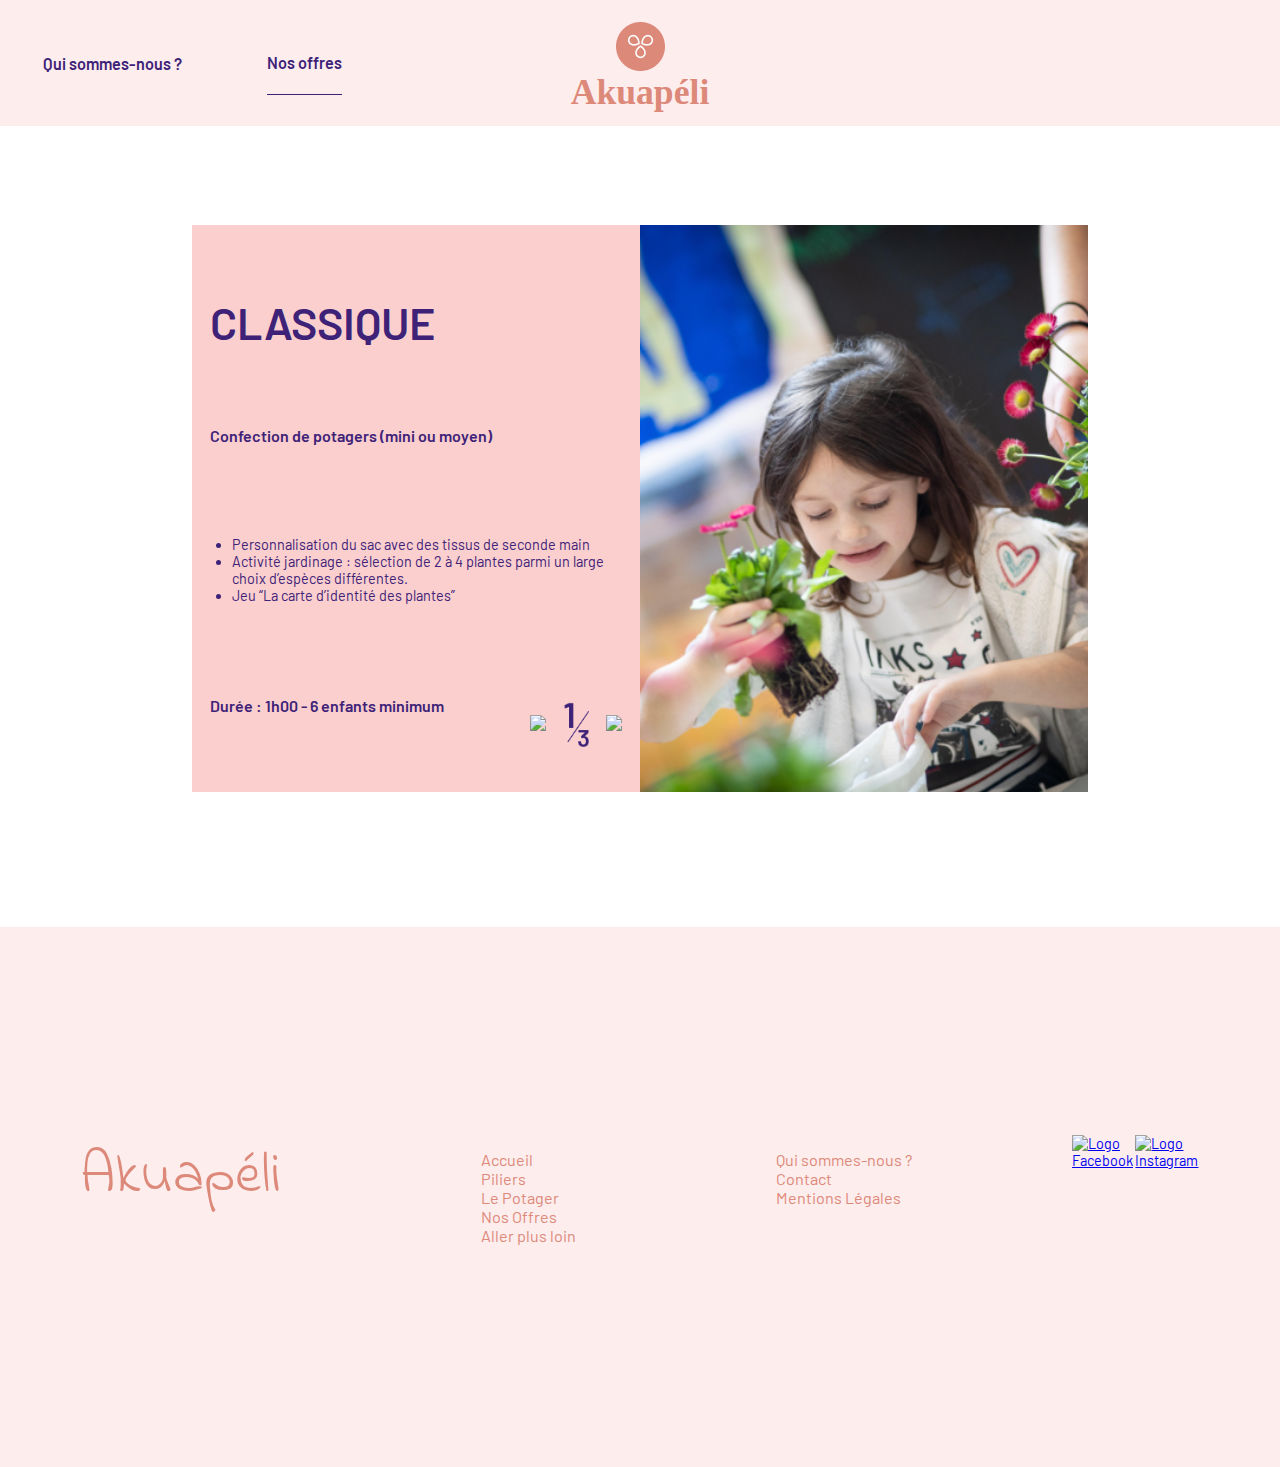
==== commit 070379b7: "Revert "Commit before merging"" ====
--- a/Offres.html
+++ b/Offres.html
@@ -1,159 +1,159 @@
-<!DOCTYPE html>
-<html lang="fr">
-
-<head>
-    <meta charset="UTF-8">
-    <meta name="viewport" content="width=device-width, initial-scale=1.0">
-    <meta http-equiv="X-UA-Compatible" content="ie=edge">
-    <link rel="stylesheet" href="public/css/Offres.css">
-    <link rel="stylesheet" href="public/css/Commun.css">
-    <link href="https://fonts.googleapis.com/css?family=Barlow:400,400i,600,700&display=swap" rel="stylesheet">
-    <link href="https://fonts.googleapis.com/css?family=Indie+Flower&display=swap" rel="stylesheet">
-    <link href="https://fonts.googleapis.com/css?family=Schoolbell&display=swap" rel="stylesheet">
-    <script src="https://ajax.googleapis.com/ajax/libs/jquery/3.4.1/jquery.min.js"></script>
-    <!-- <script src="public/js/OnePage.js"></script> -->
-    <title>Akuapéli</title>
-</head>
-
-<body>
-
-        <!-- SideBar Smartphone-->
-
-        <section id="menuSideBar">
-            <img id="burgerSideBar" src="public/img/menu2.png" alt="Menu Burger">
-            <nav id="navBurger">
-                <a href="QuiSommesNous.html">Qui sommes-nous ?</a>
-                <a href="Offres.html">Nos offres</a>
-                <!-- <a href="#">Les mallettes</a>
-                <a href="#">Les événements</a> -->
-            </nav>
-    </section>
-
-    <!-- Header Visisble -->
-
-    <header id="headerContainer">
-        
-        <img id="burgerMenu" src="public/img/menu2.png" alt="Menu Burger">
-
-        <div class="headerSection">
-            <a id="lienQuiSommesNous" href="QuiSommesNous.html">Qui sommes-nous ?</a>
-            <a id="lienOffres" href="Offres.html">Nos offres</a>
-        </div>
-
-        <a id="logo" href="OnePage.html">
-            <img id="imageLogo" src="./ressources/images/LogoProvisoire.png" alt="Logo Akuapéli">
-            <h1>Akuapéli</h1>
-        </a>
-
-        <div class="headerSection">
-            <!-- <a id="lienMalettes" class="coming" href="#">Les mallettes</a> -->
-            <!-- <a id="lienEvenements" class="coming" href="#">Les évènements</a> -->
-        </div>
-    </header>
-
-<!-- Offres -->
-
-    <main>
-        <section id="offresSection">
-            <div id="offresBox">
-                <div id="slidesText">
-                    <div id="offreClassique">   
-                        <div class="offresText slideText showing">
-                            <h3>Classique</h3>
-                            <p class="offresP"> Confection de potagers (mini ou moyen)</p>
-                            <ul>
-                                <li>Personnalisation du sac avec des tissus de seconde main</li>       
-                                <li id="ancreDecouverte"> Activité jardinage : sélection de 2 à 4 plantes parmi un large choix d’espèces différentes. </li>       
-                                <li>Jeu “La carte d’identité des plantes”</li>       
-                            </ul>
-                            <p class="offresP">Durée : 1h00 - 6 enfants minimum</p>
-                        </div>
-                    </div>
-                    <div id="offreDecouverte">   
-                        <div class="offresText slideText">
-                            <h3>Découverte</h3>
-                            <div>
-                                <p class="offresP">Initiation à la méditation et à la philosophie</p>
-                                <ul>
-                                    <li id="ancreEssentielle">Réalisation d’exercices de relaxation et de respiration avec des techniques ludiques autour de la thématique de la nature  </li>       
-                                </ul> 
-                                <p class="offresP">Confection de potagers (mini ou moyen)</p>
-                                <p class="offresP">Découverte des insectes utiles au potagers</p>
-                            </div>
-                            <p class="offresP">Durée : 1h30</p>
-                        </div>
-                    </div>
-                    <div id="offreEssentielle">
-                        <div class="offresText slideText">
-                            <h3>Essentielle</h3>
-                            <div>
-                                <p class="offresP">Initiation à la méditation et à la philosophie</p> 
-                                <p class="offresP">Confection de potagers (mini ou moyen)</p>
-                                <p class="offresP">Découverte des insectes utiles au potagers</p>
-                                <p class="offresP">Activités culinaires et découverte des produits de saisons </p>
-                            </div>
-                            <p class="offresP">Durée : 2h30</p>
-                        </div>
-                    </div>
-                </div>
-                <div id="slidesImg">
-                    <div id="sliderImgWrapper">
-                        <div class="sliderImgBox"><img class="slideImg" id="active" src="public/img/Classique.png"></div><div class="sliderImgBox"><img class="slideImg" src="public/img/Decouverte.png"></div><div class="sliderImgBox"><img class="slideImg" src="public/img/Essentiel.png"></div>
-                    </div>
-                </div>
-            </div>
-            <div id="control">
-                <button><img src="public/img/lefetarrow.png" id="previous" class="controlArrow"></button>
-                <img src="public/img/1sur3.png" id="controlNumber">
-                <button><img src="public/img/rightarrow.png" id="next" class="controlArrow"></button>
-            </div>
-
-            <!-- <p id="offresPlus">Lorem ipsum dolor sit, amet consectetur adipisicing elit. Deserunt eligendi sed earum laudantium consectetur, nemo libero accusantium voluptas modi placeat repellendus fugit atque laborum. Debitis deserunt corporis voluptate earum?</p> -->
-        </section>
-    </main>
-
-        <!-- Footer -->
-
-    <footer id="footerContainer">
-        <!-- <div id="newsletter">
-            <p>Notre newsletter, pour suivre tous nos ateliers !</p>
-            <form id="newsletterForm" action="#">
-                <div id="input">
-                    <input type="text" placeholder="Votre email">
-                    <button id="boutonViolet">S'inscrire</button>
-                </div>
-                <div id="checkbox">
-                    <input type="checkbox" name="#" id="conditions">
-                    <label for="conditions">Notre newsletter, pour suivre tous nos ateliers !</label>
-                </div>
-            </form>
-        </div> -->
-
-        <div id="infosFooter">
-            <p>Akuapéli</p>
-
-            <ul id="arbo">
-                <li><a href="#">Accueil</a></li>
-                <li><a href="#">Piliers</a></li>
-                <li><a href="#">Le Potager</a></li>
-                <li><a href="#">Nos Offres</a></li>
-                <li><a href="#">Aller plus loin</a></li>
-            </ul>
-
-            <ul id="etc">
-                <!-- Changement -->
-                <li><a href="QuiSommesNous.html">Qui sommes-nous ?</a></li>  
-                <li><a href="#">Contact</a></li>
-                <li><a href="#">Mentions Légales</a></li>
-            </ul>
-
-            <div id="socialNetworks">
-                <a href="#"><img src="public/img/FB.png" alt="Logo Facebook"></a>
-                <a href="#"><img src="public/img/Insta.png" alt="Logo Instagram"></a>
-            </div>
-        </div>
-    </footer>
-
-    <script src="public/js/Offres.js"></script>
-</body>
+<!DOCTYPE html>
+<html lang="fr">
+
+<head>
+    <meta charset="UTF-8">
+    <meta name="viewport" content="width=device-width, initial-scale=1.0">
+    <meta http-equiv="X-UA-Compatible" content="ie=edge">
+    <link rel="stylesheet" href="public/css/Offres.css">
+    <link rel="stylesheet" href="public/css/Commun.css">
+    <link href="https://fonts.googleapis.com/css?family=Barlow:400,400i,600,700&display=swap" rel="stylesheet">
+    <link href="https://fonts.googleapis.com/css?family=Indie+Flower&display=swap" rel="stylesheet">
+    <link href="https://fonts.googleapis.com/css?family=Schoolbell&display=swap" rel="stylesheet">
+    <script src="https://ajax.googleapis.com/ajax/libs/jquery/3.4.1/jquery.min.js"></script>
+    <!-- <script src="public/js/OnePage.js"></script> -->
+    <title>Akuapéli</title>
+</head>
+
+<body>
+
+        <!-- SideBar Smartphone-->
+
+        <section id="menuSideBar">
+            <img id="burgerSideBar" src="public/img/menu2.png" alt="Menu Burger">
+            <nav id="navBurger">
+                <a href="QuiSommesNous.html">Qui sommes-nous ?</a>
+                <a href="Offres.html">Nos offres</a>
+                <!-- <a href="#">Les mallettes</a>
+                <a href="#">Les événements</a> -->
+            </nav>
+    </section>
+
+    <!-- Header Visisble -->
+
+    <header id="headerContainer">
+        
+        <img id="burgerMenu" src="public/img/menu2.png" alt="Menu Burger">
+
+        <div class="headerSection">
+            <a id="lienQuiSommesNous" href="QuiSommesNous.html">Qui sommes-nous ?</a>
+            <a id="lienOffres" href="Offres.html">Nos offres</a>
+        </div>
+
+        <a id="logo" href="OnePage.html">
+            <img id="imageLogo" src="./ressources/images/LogoProvisoire.png" alt="Logo Akuapéli">
+            <h1>Akuapéli</h1>
+        </a>
+
+        <div class="headerSection">
+            <!-- <a id="lienMalettes" class="coming" href="#">Les mallettes</a> -->
+            <!-- <a id="lienEvenements" class="coming" href="#">Les évènements</a> -->
+        </div>
+    </header>
+
+<!-- Offres -->
+
+    <main>
+        <section id="offresSection">
+            <div id="offresBox">
+                <div id="slidesText">
+                    <div id="offreClassique">   
+                        <div class="offresText slideText showing">
+                            <h3>Classique</h3>
+                            <p class="offresP"> Confection de potagers (mini ou moyen)</p>
+                            <ul>
+                                <li>Personnalisation du sac avec des tissus de seconde main</li>       
+                                <li id="ancreDecouverte"> Activité jardinage : sélection de 2 à 4 plantes parmi un large choix d’espèces différentes. </li>       
+                                <li>Jeu “La carte d’identité des plantes”</li>       
+                            </ul>
+                            <p class="offresP">Durée : 1h00 - 6 enfants minimum</p>
+                        </div>
+                    </div>
+                    <div id="offreDecouverte">   
+                        <div class="offresText slideText">
+                            <h3>Découverte</h3>
+                            <div>
+                                <p class="offresP">Initiation à la méditation et à la philosophie</p>
+                                <ul>
+                                    <li id="ancreEssentielle">Réalisation d’exercices de relaxation et de respiration avec des techniques ludiques autour de la thématique de la nature  </li>       
+                                </ul> 
+                                <p class="offresP">Confection de potagers (mini ou moyen)</p>
+                                <p class="offresP">Découverte des insectes utiles au potagers</p>
+                            </div>
+                            <p class="offresP">Durée : 1h30</p>
+                        </div>
+                    </div>
+                    <div id="offreEssentielle">
+                        <div class="offresText slideText">
+                            <h3>Essentielle</h3>
+                            <div>
+                                <p class="offresP">Initiation à la méditation et à la philosophie</p> 
+                                <p class="offresP">Confection de potagers (mini ou moyen)</p>
+                                <p class="offresP">Découverte des insectes utiles au potagers</p>
+                                <p class="offresP">Activités culinaires et découverte des produits de saisons </p>
+                            </div>
+                            <p class="offresP">Durée : 2h30</p>
+                        </div>
+                    </div>
+                </div>
+                <div id="slidesImg">
+                    <div id="sliderImgWrapper">
+                        <div class="sliderImgBox"><img class="slideImg" id="active" src="public/img/Classique.png"></div><div class="sliderImgBox"><img class="slideImg" src="public/img/Decouverte.png"></div><div class="sliderImgBox"><img class="slideImg" src="public/img/Essentiel.png"></div>
+                    </div>
+                </div>
+            </div>
+            <div id="control">
+                <button><img src="public/img/lefetarrow.png" id="previous" class="controlArrow"></button>
+                <img src="public/img/1sur3.png" id="controlNumber">
+                <button><img src="public/img/rightarrow.png" id="next" class="controlArrow"></button>
+            </div>
+
+            <!-- <p id="offresPlus">Lorem ipsum dolor sit, amet consectetur adipisicing elit. Deserunt eligendi sed earum laudantium consectetur, nemo libero accusantium voluptas modi placeat repellendus fugit atque laborum. Debitis deserunt corporis voluptate earum?</p> -->
+        </section>
+    </main>
+
+        <!-- Footer -->
+
+    <footer id="footerContainer">
+        <!-- <div id="newsletter">
+            <p>Notre newsletter, pour suivre tous nos ateliers !</p>
+            <form id="newsletterForm" action="#">
+                <div id="input">
+                    <input type="text" placeholder="Votre email">
+                    <button id="boutonViolet">S'inscrire</button>
+                </div>
+                <div id="checkbox">
+                    <input type="checkbox" name="#" id="conditions">
+                    <label for="conditions">Notre newsletter, pour suivre tous nos ateliers !</label>
+                </div>
+            </form>
+        </div> -->
+
+        <div id="infosFooter">
+            <p>Akuapéli</p>
+
+            <ul id="arbo">
+                <li><a href="#">Accueil</a></li>
+                <li><a href="#">Piliers</a></li>
+                <li><a href="#">Le Potager</a></li>
+                <li><a href="#">Nos Offres</a></li>
+                <li><a href="#">Aller plus loin</a></li>
+            </ul>
+
+            <ul id="etc">
+                <!-- Changement -->
+                <li><a href="QuiSommesNous.html">Qui sommes-nous ?</a></li>  
+                <li><a href="#">Contact</a></li>
+                <li><a href="#">Mentions Légales</a></li>
+            </ul>
+
+            <div id="socialNetworks">
+                <a href="#"><img src="public/img/FB.png" alt="Logo Facebook"></a>
+                <a href="#"><img src="public/img/Insta.png" alt="Logo Instagram"></a>
+            </div>
+        </div>
+    </footer>
+
+    <script src="public/js/Offres.js"></script>
+</body>
 </html>--- a/public/css/Offres.css
+++ b/public/css/Offres.css
@@ -1,317 +1,317 @@
-/* Ligne Header */
-
-header .headerSection #lienOffres {
-    border-bottom: 1px solid #3E2278;
-    transition: 0.3s;
-}
-
-header .headerSection #lienOffres:hover {
-    color: #DD897A;
-    border-bottom: 1px solid #DD897A;
-}
-
-/* Offres */
-
-#offresSection{
-    display: flex;
-    flex-direction: column;
-    align-items: center;
-    justify-content: space-evenly;
-    margin: 25vh 0 15vh 0;
-    position: relative;
-}
-
-#offresBox{
-    display: flex;
-    width: 70vw;
-    height : 50vh;
-}
-
-.offresText{
-    width: 50%;
-    display: flex;
-    flex-direction: column;
-    justify-content: space-evenly;
-}
-
-.offresText h3{
-    text-transform: uppercase;
-    font-size: 3.75vw;
-    font-weight: 600;
-    margin: 3% 0 0 4%;
-}
-
-.offresP{
-    font-weight: 600;
-    margin-left: 4%;
-    font-size: 1.250vw;
-}
-
-button{
-    border: none;
-    background: none ;
-}
-
-#offresPlus{
-    width: 50vw;
-    margin: 3% 0;
-}
-
-#offreClassique .offresText{
-    background: #FACFCE;
-}
-
-#offreDecouverte .offresText{
-    background: #DD897A;
-}
-
-#offreEssentielle .offresText{
-    background: #AC9FC6;
-
-}
-
-/* SLIDERS */
-
-#slidesText {
-    position: relative;
-    height: 50vh;
-    padding: 0px;
-    margin: 0px;
-    list-style-type: none;
-    width: 35vw;
-}
-
-.slideText {
-    position: absolute;
-    left: 0px;
-    top: 0px;
-    width: 100%;
-    opacity: 1;
-    z-index: 1;
-    height: 50vh;
-    -webkit-transition: opacity 1s;
-    -moz-transition: opacity 1s;
-    -o-transition: opacity 1s;
-    transition: opacity 1s;
-}
-
-.showing {
-    opacity: 1;
-    z-index: 2;
-}
-
-#slidesImg {
-    width: 35vw;
-    height: 50vh;
-    overflow: hidden;
-}
-
-#slidesImg img {
-    display: inline-block;
-    width: 35vw;
-}
-
-#sliderImgWrapper {
-    width: 105vw;
-    transition: 0.7s;
-}
-
-.sliderImgBox{
-    display: inline-block;
-    width: 35vw;
-    height: 50vh;
-}
-
-.sliderImgBox img{
-    height: 100%;
-    width: 100%;
-    object-fit: cover;
-}
-
-#control{
-    display: flex;
-    justify-content: space-evenly;
-    align-items: center;
-    width: 10vw;
-    position: absolute;
-    left: 25vw;
-    top: 42vh;
-    z-index: 3;
-}
-
-#controlNumber{
-    width: 2vw;
-}
-
-.controlArrow{
-    width: 1.6vw;
-}
-
-/* Offres Responsive  */
-
-@media screen and (max-width: 1280px){
-    #offresBox{
-        height : 63vh;
-    }
-
-    #slidesText {
-        height: 63vh;
-    }
-
-    .slideText {
-        height: 63vh;
-    }
-
-    .offresText h3{
-        font-size: 3.5vw;
-        margin: 2% 0 0 4%;
-    }
-
-    #slidesImg {
-        height: 63vh; 
-    }
-
-    .sliderImgBox{
-        height: 63vh; 
-    }
-
-    #control{
-        top: 53vh;
-    }
-}
-
- @media only screen and (min-device-width : 768px) and (max-device-width : 1024px) and (orientation : portrait) {
-    #offresBox{
-        height : 28vh;
-    }
-
-    #slidesText {
-        height: 28vh;
-    }
-
-    .slideText {
-        height: 28vh;
-    }
-
-    .offresText h3{
-        font-size: 3.5vw;
-        margin: 2% 0 0 4%;
-    }
-
-    #slidesImg {
-        height: 28vh; 
-    }
-
-    .sliderImgBox{
-        height: 28vh; 
-    }
-
-    #control{
-        top: 24vh;
-    } 
-
-    #offresPlus{
-        margin-top: 3vh;
-    
-    }
-}
-
-@media only screen and (min-device-width : 768px) and (max-device-width : 1024px) and (orientation : landscape) {
-    #offresBox{
-        height : 45vh;
-    }
-
-    #slidesText {
-        height: 45vh;
-    }
-
-    .slideText {
-        height: 45vh;
-    }
-
-    .offresText h3{
-        font-size: 3.5vw;
-        margin: 2% 0 0 4%;
-    }
-
-    #slidesImg {
-        height: 45vh; 
-    }
-
-    .sliderImgBox{
-        height: 45vh; 
-    }
-
-    #control{
-        top: 37vh;
-    } 
-
-    #offresPlus{
-        margin-top: 5vh;
-    }
-}
-
-@media screen and (max-width: 425px){
-    #offresBox{
-        /* border: 2px solid green; */
-        justify-content: center;
-        width: 85vw;
-        height: 165vh;
-    }
-
-    .offresText h3{
-        font-size: 11vw;
-    }
-
-    .offresText p{
-        font-size: 4.25vw;
-    }
-
-    .offresText li{
-        font-size: 3.5vw;
-    }
-
-    #offresPlus{
-        width: 70vw;
-        font-size: 3.5vw;
-        margin-top: 5vh;
-    }
-
-    #slidesText{
-        width: 100%;
-        display: flex;
-        flex-direction: column;
-        justify-content: space-between;
-        height: 165vh;
-    }
-
-    .slideText {
-        position: relative;
-        height: 51vh;
-    }
-
-    #slidesImg{
-        display: none;
-    }
-
-    #control{
-        display: none;
-    }
-} 
-
-@media screen and (max-width: 375px){
-    #offresBox{
-        height: 155vh;
-        width: 83vw;
-    }
-
-    #slidesText{
-        height: 155vh;
-    }
-
-    .slideText {
-        height: 48vh;
-    }
-
-}
-
+/* Ligne Header */
+
+header .headerSection #lienOffres {
+    border-bottom: 1px solid #3E2278;
+    transition: 0.3s;
+}
+
+header .headerSection #lienOffres:hover {
+    color: #DD897A;
+    border-bottom: 1px solid #DD897A;
+}
+
+/* Offres */
+
+#offresSection{
+    display: flex;
+    flex-direction: column;
+    align-items: center;
+    justify-content: space-evenly;
+    margin: 25vh 0 15vh 0;
+    position: relative;
+}
+
+#offresBox{
+    display: flex;
+    width: 70vw;
+    height : 50vh;
+}
+
+.offresText{
+    width: 50%;
+    display: flex;
+    flex-direction: column;
+    justify-content: space-evenly;
+}
+
+.offresText h3{
+    text-transform: uppercase;
+    font-size: 3.75vw;
+    font-weight: 600;
+    margin: 3% 0 0 4%;
+}
+
+.offresP{
+    font-weight: 600;
+    margin-left: 4%;
+    font-size: 1.250vw;
+}
+
+button{
+    border: none;
+    background: none ;
+}
+
+#offresPlus{
+    width: 50vw;
+    margin: 3% 0;
+}
+
+#offreClassique .offresText{
+    background: #FACFCE;
+}
+
+#offreDecouverte .offresText{
+    background: #DD897A;
+}
+
+#offreEssentielle .offresText{
+    background: #AC9FC6;
+
+}
+
+/* SLIDERS */
+
+#slidesText {
+    position: relative;
+    height: 50vh;
+    padding: 0px;
+    margin: 0px;
+    list-style-type: none;
+    width: 35vw;
+}
+
+.slideText {
+    position: absolute;
+    left: 0px;
+    top: 0px;
+    width: 100%;
+    opacity: 1;
+    z-index: 1;
+    height: 50vh;
+    -webkit-transition: opacity 1s;
+    -moz-transition: opacity 1s;
+    -o-transition: opacity 1s;
+    transition: opacity 1s;
+}
+
+.showing {
+    opacity: 1;
+    z-index: 2;
+}
+
+#slidesImg {
+    width: 35vw;
+    height: 50vh;
+    overflow: hidden;
+}
+
+#slidesImg img {
+    display: inline-block;
+    width: 35vw;
+}
+
+#sliderImgWrapper {
+    width: 105vw;
+    transition: 0.7s;
+}
+
+.sliderImgBox{
+    display: inline-block;
+    width: 35vw;
+    height: 50vh;
+}
+
+.sliderImgBox img{
+    height: 100%;
+    width: 100%;
+    object-fit: cover;
+}
+
+#control{
+    display: flex;
+    justify-content: space-evenly;
+    align-items: center;
+    width: 10vw;
+    position: absolute;
+    left: 25vw;
+    top: 42vh;
+    z-index: 3;
+}
+
+#controlNumber{
+    width: 2vw;
+}
+
+.controlArrow{
+    width: 1.6vw;
+}
+
+/* Offres Responsive  */
+
+@media screen and (max-width: 1280px){
+    #offresBox{
+        height : 63vh;
+    }
+
+    #slidesText {
+        height: 63vh;
+    }
+
+    .slideText {
+        height: 63vh;
+    }
+
+    .offresText h3{
+        font-size: 3.5vw;
+        margin: 2% 0 0 4%;
+    }
+
+    #slidesImg {
+        height: 63vh; 
+    }
+
+    .sliderImgBox{
+        height: 63vh; 
+    }
+
+    #control{
+        top: 53vh;
+    }
+}
+
+ @media only screen and (min-device-width : 768px) and (max-device-width : 1024px) and (orientation : portrait) {
+    #offresBox{
+        height : 28vh;
+    }
+
+    #slidesText {
+        height: 28vh;
+    }
+
+    .slideText {
+        height: 28vh;
+    }
+
+    .offresText h3{
+        font-size: 3.5vw;
+        margin: 2% 0 0 4%;
+    }
+
+    #slidesImg {
+        height: 28vh; 
+    }
+
+    .sliderImgBox{
+        height: 28vh; 
+    }
+
+    #control{
+        top: 24vh;
+    } 
+
+    #offresPlus{
+        margin-top: 3vh;
+    
+    }
+}
+
+@media only screen and (min-device-width : 768px) and (max-device-width : 1024px) and (orientation : landscape) {
+    #offresBox{
+        height : 45vh;
+    }
+
+    #slidesText {
+        height: 45vh;
+    }
+
+    .slideText {
+        height: 45vh;
+    }
+
+    .offresText h3{
+        font-size: 3.5vw;
+        margin: 2% 0 0 4%;
+    }
+
+    #slidesImg {
+        height: 45vh; 
+    }
+
+    .sliderImgBox{
+        height: 45vh; 
+    }
+
+    #control{
+        top: 37vh;
+    } 
+
+    #offresPlus{
+        margin-top: 5vh;
+    }
+}
+
+@media screen and (max-width: 425px){
+    #offresBox{
+        /* border: 2px solid green; */
+        justify-content: center;
+        width: 85vw;
+        height: 165vh;
+    }
+
+    .offresText h3{
+        font-size: 11vw;
+    }
+
+    .offresText p{
+        font-size: 4.25vw;
+    }
+
+    .offresText li{
+        font-size: 3.5vw;
+    }
+
+    #offresPlus{
+        width: 70vw;
+        font-size: 3.5vw;
+        margin-top: 5vh;
+    }
+
+    #slidesText{
+        width: 100%;
+        display: flex;
+        flex-direction: column;
+        justify-content: space-between;
+        height: 165vh;
+    }
+
+    .slideText {
+        position: relative;
+        height: 51vh;
+    }
+
+    #slidesImg{
+        display: none;
+    }
+
+    #control{
+        display: none;
+    }
+} 
+
+@media screen and (max-width: 375px){
+    #offresBox{
+        height: 155vh;
+        width: 83vw;
+    }
+
+    #slidesText{
+        height: 155vh;
+    }
+
+    .slideText {
+        height: 48vh;
+    }
+
+}
+
--- a/public/css/Commun.css
+++ b/public/css/Commun.css
@@ -1,409 +1,409 @@
-body {
-    width: auto;
-    height: auto;
-    margin : 0; 
-    padding: 0; 
-    text-decoration: none;
-    display: flex; 
-    flex-direction: column;
-    align-items: center;
-    font-family: 'Barlow', sans-serif;
-    color: #3E2278;
-    font-size: 1.125vw;
-}
-
-/* Header SideBar */
-
-#menuSideBar {
-    display: none;
-}
-
-#burgerMenu{
-    display: none;
-}
-
-/* Header */
-
-header {
-    width: 100%;
-    height: 14vh;
-    background-color: #FDEDED;
-    display: flex;
-    justify-content: space-evenly;
-    align-items: center;
-    font-family: 'Barlow', sans-serif;
-    font-size: 1.125em;
-    position: fixed;
-    z-index: 10;
-}
-
-header .headerSection {
-    width: 30%;
-    height: 14vh;
-    display: flex;
-    justify-content: space-around;
-    align-items: center;
-}
-
-header .headerSection a {
-    height: 50%;
-    display: flex;
-    flex-direction: column;
-    justify-content: center;
-    align-items: center;
-    text-decoration: none;
-    font-weight: 600;
-    color: #3E2278;
-    transition: 0.3s;
-}
-
-header .headerSection a:hover {
-    color: #DD897A;
-}
-
-header #logo {
-    width: 40%;
-    height: 14vh;
-    display: flex;
-    flex-direction: column;
-    justify-content: center;
-    align-items: center;
-    text-decoration: none;
-}
-
-header #logo h1 {
-    margin: 0;
-    font-family: 'Schoolbell', cursive;
-    font-size: 2em;
-    color: #DD897A;
-}
-
-/* Responsive Header */
-
-@media screen and (max-width: 1366px){
-    header #logo{
-        margin-top: 1vh;
-    }
-}
-
-@media screen and (max-width: 1280px){
-    header #logo h1 {
-        font-size: 2.2em;
-    }
-}
-
-@media screen and (max-width: 1024px){
-    header {
-        height: 10vh;
-    }
-
-    header #logo h1 {
-        font-size: 3em;
-    }
-
-    header .headerSection{
-        width: 80%;
-        display: flex;
-        justify-content: space-around;
-        align-items: center;
-    }
-
-    .headerSection a{
-        font-size: 1.7em;
-    }
-}
-
-@media screen and (max-width: 768px){
-    .headerSection a{
-        font-size: 1.7em;
-    }
-}
-
-@media screen and (max-width: 414px){
-
-    #headerContainer .headerSection{
-        display: none;
-    }
-
-    #headerContainer{
-        display: flex; 
-        justify-content: center;
-        align-items: center;
-        position: fixed;
-        z-index: 3;
-    }
-
-    #burgerMenu{
-        display: flex; 
-        width: 15%;
-        object-fit: cover;
-        margin: 0;
-        position: absolute;
-        left: 5vw;
-    }
-
-    #headerContainer #logo #imageLogo{
-        width: 25%;
-        object-fit: cover;
-        margin: 0;
-    }
-
-    #headerContainer #logo h1{
-        font-size: 4em;
-        margin: 0;
-    }
-
-    /* Menu SideBar */
-
-    #menuSideBar{
-        width: 100%;
-        height: 100%;
-        display: flex; 
-        flex-direction: column;
-        justify-content: flex-start;
-        align-items: flex-start;
-        z-index: 15;
-        position: fixed;
-        background-color:#FACFCE ;
-        transform: translateX(-100%);
-        transition: 1s;
-    }
-
-    #burgerSideBar{
-        width: 15%;
-        height: 8%;
-        object-fit: cover;
-        margin-left: 4vw;
-    }
-
-    #navBurger{ 
-        display: flex; 
-        flex-direction: column;
-        justify-content: space-evenly;
-        height: 45%;
-        margin-left: 6vw;
-    }
-
-    #navBurger a{
-        text-decoration: none;
-        font-size: 8em;
-    }
-
-    .open{
-        transform: translateX(0%)!important;
-        transition: 1s;
-    }
-}
-
-@media screen and (max-width: 320px){}
-
-/* Section principale */
-
-main{
-    width: 100%;
-    display: flex;
-    flex-direction: column;
-    align-items: center;
-}
-
-h2{
-    margin-top: 0;
-    font-family: 'Indie Flower', cursive;
-    color: #DD897A;
-    font-size: 3em;
-}
-
-.questionBox{
-    background: #FACFCE;
-    height: 15vh;
-    width: 25vw;
-    display: flex;
-    flex-direction: column;
-    align-items: center;
-    justify-content: center;
-}
-
-.questionBox p{
-    font-family: 'Indie Flower', cursive;
-    font-size: 1.75em; 
-    margin: 5px;
-}
-
-.lirePlus{
-    display: flex; 
-    flex-direction: column;
-    align-items: center;
-    justify-content: center;
-    width: 6.5vw;
-    height: 6.5vw;
-    border-radius: 50%;
-    background-color: #ffffff;
-    border: 1.5px  #3E2278 solid;
-    color: #3E2278;
-}
-
-.lirePlus a{
-    text-decoration: none;
-}
-
-.lirePlus p {
-    font-size: 1vw;
-    font-weight: 600;
-    margin: 0;
-}
-
-.plus {
-    font-size: 1.5em;
-    font-weight: 400;
-}
-
-#boutonViolet{
-    background-color: #674F98;
-    color: #ffffff;
-    padding: 1vw 3vw;
-    border: none; 
-}
-
-/* Footer */
-
-#footerContainer{
-    width: 100%;
-    height: 60vh;
-    display: flex;
-    flex-direction: column;
-    justify-content: center;
-    align-items: center;
-    background-color: #FDEDED;
-    font-family: 'Barlow', sans-serif;
-}
-
-/* Newsletter du Footer */
-
-#newsletter {
-    width: 51vw;
-    margin: 4% 0 4% 0;
-    padding-bottom: 3vh;
-    display: flex;
-    flex-direction: column;
-    justify-content: center;
-    align-items: center;
-    background: #FACFCE;
-    font-size: 1.5em; 
-    color: #3E2278;
-}
-
-footer #newsletter #newsletterForm {
-    display: flex;
-    flex-direction: column;
-    justify-content: center;
-    align-items: flex-start;
-}
-
-footer #newsletter #newsletterForm #input input {
-    width: 30vw;
-    height: 4vh;
-    background: #FACFCE;
-    border: none;
-    border-bottom: 1px solid #674F98;
-}
-
-footer #newsletter #newsletterForm #input input::placeholder {
-    color: rgba(62, 34, 120, 0.5);
-    font-size: 1.5em;
-}
-
-footer #newsletter #newsletterForm #input button {
-    border: none;
-    font-size: 0.875em;
-}
-
-footer #newsletter #newsletterForm #checkbox label {
-    font-size: 0.6em;
-}
-
-/* Reste du Footer */
-
-footer #infosFooter {
-    width: 100%;
-    display: flex;
-    justify-content: space-around;
-    align-items: flex-start;
-}
-
-footer #infosFooter p {
-    margin: 0;
-    font-family: 'Indie Flower', cursive;
-    font-size: 4em;
-    color: #DD897A;
-}
-
-footer #infosFooter ul li {
-    font-family: 'Barlow', sans-serif;
-    font-size: 1.125em; 
-    list-style: none;
-}
-
-footer #infosFooter ul li a {
-    color: #DD897A;
-    text-decoration: none;
-}
-
-footer #infosFooter div {
-    width: 10%;
-    display: flex;
-    justify-content: space-around;
-    align-items: center;
-}
-
-/* Footer Responsive */
-
-@media screen and (max-width: 1024px){
-    #footerContainer{
-        height: 30vh;
-    }
-
-    #arbo, #etc a{
-        font-size: 1.5em;
-    }
-}
-
-@media screen and (max-width: 768px){
-    #footerContainer{
-        height: 40vh;
-    }
-
-    #newsletter{
-        margin-top: 2vw;
-    }
-
-    #socialNetworks a{
-        margin-right: 1vw;
-    }
-}
-
-@media screen and (max-width: 414px){
-    #footerContainer{
-        height: 30vh;
-    }
-
-    #newsletter{
-        width: 100%;
-        height: 35vh;
-        margin: 0;
-    }
-
-    #newsletterForm{
-        width: 30vw;
-        display: flex;
-        flex-direction: column;
-        align-items: center;
-    }
-
-    #socialNetworks img{
-        width: 90%;
-    }
-
-    footer #newsletter #newsletterForm #input input::placeholder {
-        font-size: 1em;
-    }
+body {
+    width: auto;
+    height: auto;
+    margin : 0; 
+    padding: 0; 
+    text-decoration: none;
+    display: flex; 
+    flex-direction: column;
+    align-items: center;
+    font-family: 'Barlow', sans-serif;
+    color: #3E2278;
+    font-size: 1.125vw;
+}
+
+/* Header SideBar */
+
+#menuSideBar {
+    display: none;
+}
+
+#burgerMenu{
+    display: none;
+}
+
+/* Header */
+
+header {
+    width: 100%;
+    height: 14vh;
+    background-color: #FDEDED;
+    display: flex;
+    justify-content: space-evenly;
+    align-items: center;
+    font-family: 'Barlow', sans-serif;
+    font-size: 1.125em;
+    position: fixed;
+    z-index: 10;
+}
+
+header .headerSection {
+    width: 30%;
+    height: 14vh;
+    display: flex;
+    justify-content: space-around;
+    align-items: center;
+}
+
+header .headerSection a {
+    height: 50%;
+    display: flex;
+    flex-direction: column;
+    justify-content: center;
+    align-items: center;
+    text-decoration: none;
+    font-weight: 600;
+    color: #3E2278;
+    transition: 0.3s;
+}
+
+header .headerSection a:hover {
+    color: #DD897A;
+}
+
+header #logo {
+    width: 40%;
+    height: 14vh;
+    display: flex;
+    flex-direction: column;
+    justify-content: center;
+    align-items: center;
+    text-decoration: none;
+}
+
+header #logo h1 {
+    margin: 0;
+    font-family: 'Schoolbell', cursive;
+    font-size: 2em;
+    color: #DD897A;
+}
+
+/* Responsive Header */
+
+@media screen and (max-width: 1366px){
+    header #logo{
+        margin-top: 1vh;
+    }
+}
+
+@media screen and (max-width: 1280px){
+    header #logo h1 {
+        font-size: 2.2em;
+    }
+}
+
+@media screen and (max-width: 1024px){
+    header {
+        height: 10vh;
+    }
+
+    header #logo h1 {
+        font-size: 3em;
+    }
+
+    header .headerSection{
+        width: 80%;
+        display: flex;
+        justify-content: space-around;
+        align-items: center;
+    }
+
+    .headerSection a{
+        font-size: 1.7em;
+    }
+}
+
+@media screen and (max-width: 768px){
+    .headerSection a{
+        font-size: 1.7em;
+    }
+}
+
+@media screen and (max-width: 414px){
+
+    #headerContainer .headerSection{
+        display: none;
+    }
+
+    #headerContainer{
+        display: flex; 
+        justify-content: center;
+        align-items: center;
+        position: fixed;
+        z-index: 3;
+    }
+
+    #burgerMenu{
+        display: flex; 
+        width: 15%;
+        object-fit: cover;
+        margin: 0;
+        position: absolute;
+        left: 5vw;
+    }
+
+    #headerContainer #logo #imageLogo{
+        width: 25%;
+        object-fit: cover;
+        margin: 0;
+    }
+
+    #headerContainer #logo h1{
+        font-size: 4em;
+        margin: 0;
+    }
+
+    /* Menu SideBar */
+
+    #menuSideBar{
+        width: 100%;
+        height: 100%;
+        display: flex; 
+        flex-direction: column;
+        justify-content: flex-start;
+        align-items: flex-start;
+        z-index: 15;
+        position: fixed;
+        background-color:#FACFCE ;
+        transform: translateX(-100%);
+        transition: 1s;
+    }
+
+    #burgerSideBar{
+        width: 15%;
+        height: 8%;
+        object-fit: cover;
+        margin-left: 4vw;
+    }
+
+    #navBurger{ 
+        display: flex; 
+        flex-direction: column;
+        justify-content: space-evenly;
+        height: 45%;
+        margin-left: 6vw;
+    }
+
+    #navBurger a{
+        text-decoration: none;
+        font-size: 8em;
+    }
+
+    .open{
+        transform: translateX(0%)!important;
+        transition: 1s;
+    }
+}
+
+@media screen and (max-width: 320px){}
+
+/* Section principale */
+
+main{
+    width: 100%;
+    display: flex;
+    flex-direction: column;
+    align-items: center;
+}
+
+h2{
+    margin-top: 0;
+    font-family: 'Indie Flower', cursive;
+    color: #DD897A;
+    font-size: 3em;
+}
+
+.questionBox{
+    background: #FACFCE;
+    height: 15vh;
+    width: 25vw;
+    display: flex;
+    flex-direction: column;
+    align-items: center;
+    justify-content: center;
+}
+
+.questionBox p{
+    font-family: 'Indie Flower', cursive;
+    font-size: 1.75em; 
+    margin: 5px;
+}
+
+.lirePlus{
+    display: flex; 
+    flex-direction: column;
+    align-items: center;
+    justify-content: center;
+    width: 6.5vw;
+    height: 6.5vw;
+    border-radius: 50%;
+    background-color: #ffffff;
+    border: 1.5px  #3E2278 solid;
+    color: #3E2278;
+}
+
+.lirePlus a{
+    text-decoration: none;
+}
+
+.lirePlus p {
+    font-size: 1vw;
+    font-weight: 600;
+    margin: 0;
+}
+
+.plus {
+    font-size: 1.5em;
+    font-weight: 400;
+}
+
+#boutonViolet{
+    background-color: #674F98;
+    color: #ffffff;
+    padding: 1vw 3vw;
+    border: none; 
+}
+
+/* Footer */
+
+#footerContainer{
+    width: 100%;
+    height: 60vh;
+    display: flex;
+    flex-direction: column;
+    justify-content: center;
+    align-items: center;
+    background-color: #FDEDED;
+    font-family: 'Barlow', sans-serif;
+}
+
+/* Newsletter du Footer */
+
+#newsletter {
+    width: 51vw;
+    margin: 4% 0 4% 0;
+    padding-bottom: 3vh;
+    display: flex;
+    flex-direction: column;
+    justify-content: center;
+    align-items: center;
+    background: #FACFCE;
+    font-size: 1.5em; 
+    color: #3E2278;
+}
+
+footer #newsletter #newsletterForm {
+    display: flex;
+    flex-direction: column;
+    justify-content: center;
+    align-items: flex-start;
+}
+
+footer #newsletter #newsletterForm #input input {
+    width: 30vw;
+    height: 4vh;
+    background: #FACFCE;
+    border: none;
+    border-bottom: 1px solid #674F98;
+}
+
+footer #newsletter #newsletterForm #input input::placeholder {
+    color: rgba(62, 34, 120, 0.5);
+    font-size: 1.5em;
+}
+
+footer #newsletter #newsletterForm #input button {
+    border: none;
+    font-size: 0.875em;
+}
+
+footer #newsletter #newsletterForm #checkbox label {
+    font-size: 0.6em;
+}
+
+/* Reste du Footer */
+
+footer #infosFooter {
+    width: 100%;
+    display: flex;
+    justify-content: space-around;
+    align-items: flex-start;
+}
+
+footer #infosFooter p {
+    margin: 0;
+    font-family: 'Indie Flower', cursive;
+    font-size: 4em;
+    color: #DD897A;
+}
+
+footer #infosFooter ul li {
+    font-family: 'Barlow', sans-serif;
+    font-size: 1.125em; 
+    list-style: none;
+}
+
+footer #infosFooter ul li a {
+    color: #DD897A;
+    text-decoration: none;
+}
+
+footer #infosFooter div {
+    width: 10%;
+    display: flex;
+    justify-content: space-around;
+    align-items: center;
+}
+
+/* Footer Responsive */
+
+@media screen and (max-width: 1024px){
+    #footerContainer{
+        height: 30vh;
+    }
+
+    #arbo, #etc a{
+        font-size: 1.5em;
+    }
+}
+
+@media screen and (max-width: 768px){
+    #footerContainer{
+        height: 40vh;
+    }
+
+    #newsletter{
+        margin-top: 2vw;
+    }
+
+    #socialNetworks a{
+        margin-right: 1vw;
+    }
+}
+
+@media screen and (max-width: 414px){
+    #footerContainer{
+        height: 30vh;
+    }
+
+    #newsletter{
+        width: 100%;
+        height: 35vh;
+        margin: 0;
+    }
+
+    #newsletterForm{
+        width: 30vw;
+        display: flex;
+        flex-direction: column;
+        align-items: center;
+    }
+
+    #socialNetworks img{
+        width: 90%;
+    }
+
+    footer #newsletter #newsletterForm #input input::placeholder {
+        font-size: 1em;
+    }
 }